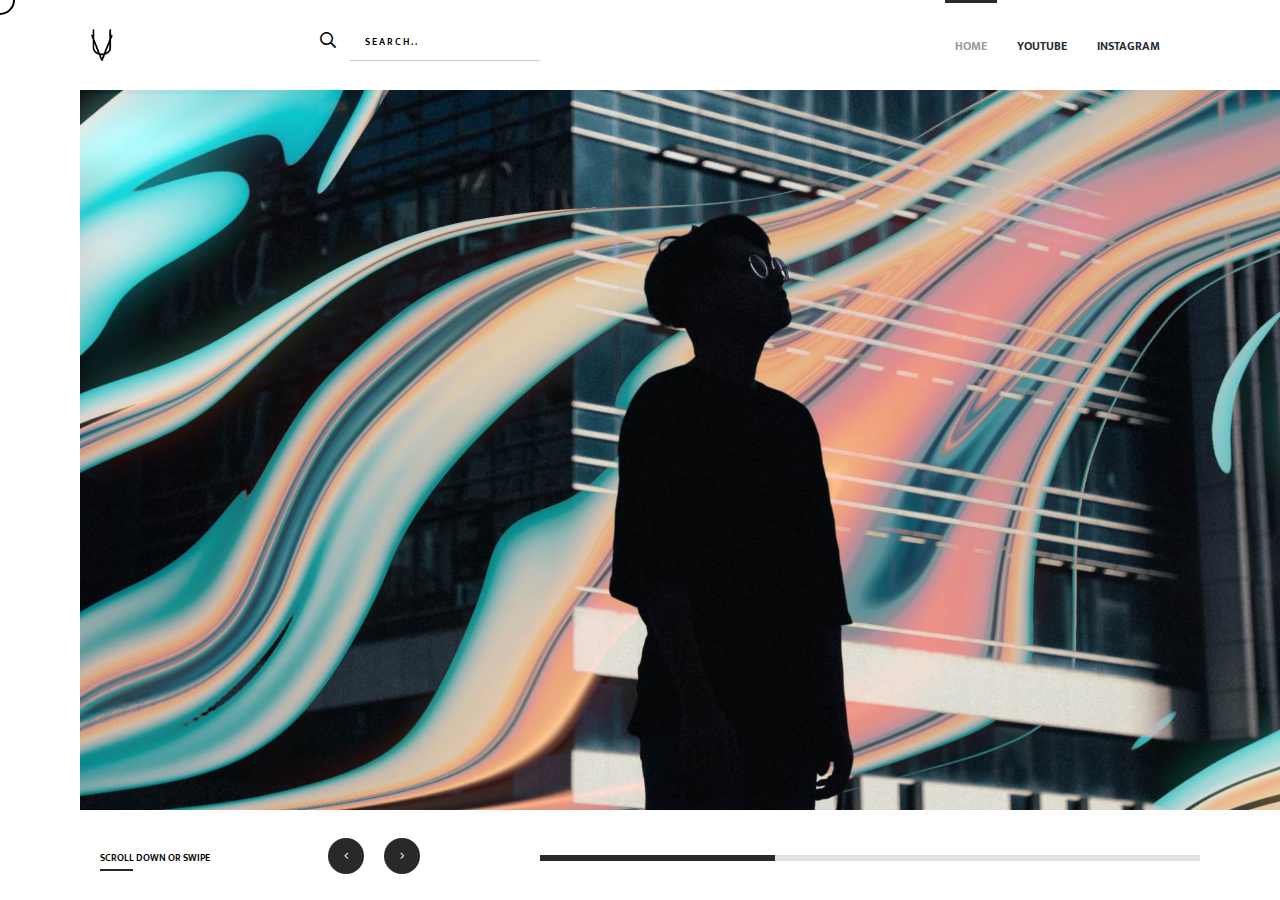
==== public/demo.html @ 3a1982da "adjustments for uniquvibes" ====
<!DOCTYPE HTML>
<html lang="en">
    <head>
        <!--=============== basic  ===============-->
        <meta charset="UTF-8">
        <title>Unique Vibes</title>
        <meta name="viewport" content="width=device-width, initial-scale=1.0, minimum-scale=1.0, maximum-scale=1.0, user-scalable=no">
        <meta name="robots" content="index, follow"/>
        <meta name="keywords" content=""/>
        <meta name="description" content=""/>
        <!--=============== css  ===============-->	
        <link type="text/css" rel="stylesheet" href="css/reset.css">
        <link type="text/css" rel="stylesheet" href="css/plugins.css">
        <link type="text/css" rel="stylesheet" href="css/style.css">
        <!-- <link type="text/css" rel="stylesheet" href="css/style-dark.css">         -->
        <!--=============== favicons ===============-->
        <link rel="shortcut icon" href="images/favicon.ico">
    </head>
    <body>
        <!--loader-->
        <div class="loader-wrap">
            <div class="spinner">
                <div class="double-bounce1"></div>
                <div class="double-bounce2"></div>
            </div>
        </div>
        <!--loader end-->
        <!-- main start  -->
        <div id="main">
            <!-- header start  -->
            <header class="main-header">
                <!-- logo   -->
                <a href="index.html" class="logo-holder"><img src="images/logo.png" alt=""></a>  
                <!-- logo end  -->		
                <!-- search -->				
                <div class="search-button"><i class="far fa-search"></i></div>
                <div class="search-input"><input name="se" id="se" type="text" class="search" placeholder="Search.." /></div>
                <!-- search end  -->
                <!-- <div class="sb-button"></div>
                <div class="share-btn showshare"><i class="fal fa-megaphone"></i><span>Share</span></div> -->
                <!-- mobile nav -->
                <div class="nav-button-wrap">
                    <div class="nav-button"><span></span><span></span><span></span></div>
                </div>
                <!-- mobile nav end-->                
                <!--  navigation -->
                <div class="nav-holder main-menu">
                    <nav>
                        <ul>
                            <li>
                                <a href="index.html#" class="act-link">Home </a>
                            </li>
                            <li>
                                <a href="https://www.youtube.com/channel/UCn7Z0uhzGS1KjnO-sWml_dw">YouTube</a>
                            </li>
                            <li>
                                <a href="https://www.instagram.com/unique_vibes_official/">Instagram</a>
                            </li>
                        </ul>
                    </nav>
                </div>
                <!-- navigation  end -->               
            </header>
            <!-- header end -->
            <!-- wrapper  -->	
            <div id="wrapper">
                <!--content -->	
                <div class="content full-height  hidden-item no-mob-hidden">
                    <!-- fw-carousel-wrap -->
                    <div class="fw-carousel-wrap fsc-holder">
                        <!-- fw-carousel  -->
                        <div class="fw-carousel  fs-gallery-wrap fl-wrap full-height lightgallery" data-mousecontrol="true">
                            <div class="swiper-container">
                                <div class="swiper-wrapper">
                                    <!-- swiper-slide-->  
                                    <div class="swiper-slide hov_zoom">
                                        <img  src="images/bg/1.jpg"   alt="">
                                        <a href="images/bg/1.jpg" class="box-media-zoom   popup-image"><i class="fal fa-search"></i></a>
                                    </div>
                                    <!-- swiper-slide end-->  
                                    <!-- swiper-slide-->  
                                    <div class="swiper-slide hov_zoom">
                                        <img  src="images/bg/2.jpg"   alt="">
                                        <a href="images/bg/2.jpg" class="box-media-zoom   popup-image"><i class="fal fa-search"></i></a>
                                    </div>
                                    <!-- swiper-slide end-->                                      
                                
                                    <!-- swiper-slide-->  
                                    <div class="swiper-slide hov_zoom">
                                        <img  src="images/bg/3.jpg"   alt="">
                                        <a href="images/bg/3.jpg" class="box-media-zoom   popup-image"><i class="fal fa-search"></i></a>
                                    </div>
                                    <!-- swiper-slide end--> 
                                    <!-- swiper-slide-->  
                                    <div class="swiper-slide swiper-link-wrap hov_zoom">
                                        <img  src="images/bg/4.jpg"   alt="">
                                        <a href="images/bg/4.jpg" class="box-media-zoom   popup-image"><i class="fal fa-search"></i></a>
                                        <a href="" class="swiper-link"><span>More Coming Soon!</span></a>                                     
                                    </div>
                                    <!-- swiper-slide end-->                                     
                                </div>
                            </div>
                        </div>
                        <!-- fw-carousel end -->
                    </div>
                    <!--slider-counter-->
                    <!-- <div class="slider-counter_wrap">
                        <div class="fw-carousel-counter"></div>
                    </div> -->
                    <!--slider-counter end-->
                    <!--bottom-panel-->
                    <div class="bottom-panel">
                        <div class="bottom-panel-column bottom-panel-column_left">
                            <div class="scroll-down-wrap">
                                
                                <span>Scroll down or  Swipe</span>
                            </div>
                            <div class="fs-controls_wrap">
                                <div class="fw_cb fw-carousel-button-prev"><i class="fal fa-angle-left"></i></div>
                                <div class="fw_cb fw-carousel-button-next"><i class="fal fa-angle-right"></i></div>
                            </div>
                        </div>
                        <div class="bottom-panel-column bottom-panel-column_right">
                            <div class="half-scrollbar">
                                <div class="hs_init"></div>
                            </div>
                        </div>
                    </div>
                    <!--bottom-panel end-->
                </div>
                <!--content end-->	
                <!--share-wrapper-->
                <!-- <div class="share-wrapper">
                    <div class="share-container fl-wrap  isShare"></div>
                </div> -->
                <!--share-wrapper end-->
            </div>
            <!-- wrapper end -->
            <!-- sidebar -->
            <div class="sb-overlay"></div>
            <div class="hiiden-sidebar-wrap outsb">
                <!-- sb-widget-wrap-->
                <div class="sb-widget-wrap fl-wrap">
                    <h3>GET NOTIFIED!</h3>
                    <div class="sb-widget  fl-wrap">
                        <p>Subscribe to our newsletter for updates on new videos on our channel and new backgrounds! </p>
                        <div class="subcribe-form fl-wrap">
                            <form id="subscribe">
                                <input class="enteremail" name="email" id="subscribe-email" placeholder="Your Email" spellcheck="false" type="text">
                                <button type="submit" id="subscribe-button" class="subscribe-button">Submit</button>
                                <label for="subscribe-email" class="subscribe-message"></label>
                            </form>
                        </div>
                    </div>
                </div>
                <!-- sb-widget-wrap end--> 
                <!-- sb-widget-wrap-->
                <div class="sb-widget-wrap fl-wrap">
                    <h3>Instagram Photos</h3>
                    <div class="sb-widget fl-wrap">
                        <div class='jr-insta-thumb' id="insta-content" data-instatoken="1050013817.309c294.9b78006ed81e4b64aacfc0d009343b26">
                        </div>
                    </div>
                </div>
                <!-- sb-widget-wrap end--> 
                <!-- sb-widget-wrap-->
                <div class="sb-widget-wrap fl-wrap">
                    <h3>We're Are Social</h3>
                    <div class="sb-widget    fl-wrap">
                        <div class="sidebar-social fl-wrap">
                            <ul>
                                <li><a href="index.html#" target="_blank"><i class="fab fa-facebook-f"></i></a></li>
                                <li><a href="index.html#" target="_blank"><i class="fab fa-instagram"></i></a></li>
                                <li><a href="index.html#" target="_blank"><i class="fab fa-twitter"></i></a></li>
                                <li><a href="index.html#" target="_blank"><i class="fab fa-youtube"></i></a></li>
                            </ul>
                        </div>
                    </div>
                </div>
                <!-- sb-widget-wrap end-->                                   
            </div>
            <!-- sidebar end -->
            <!-- cursor-->
            <div class="element">
                <div class="element-item"></div>
            </div>
            <!-- cursor end-->          
        </div>
        <!-- Main end -->
        <!--=============== scripts  ===============-->
        <script type="text/javascript" src="js/jquery.min.js"></script>
        <script type="text/javascript" src="js/plugins.js"></script>
        <script type="text/javascript" src="js/scripts.js"></script>
    </body>
</html>
---- public/css/style.css ----
@charset "utf-8";

/*======================================
 [ -Main Stylesheet- Made by Nisarg Patel (nisarg@bluve.io)
  Version: 1.0
  Last change: 01/02/2019 ]
 
/*-------------Fonts---------------------------------------*/
@import url('https://fonts.googleapis.com/css?family=Playfair+Display%7CEk+Mukta:200,300,400,500,600,700,800&subset=devanagari,latin-ext');
/*-------------General Style---------------------------------------*/

html {
	overflow-x: hidden !important;
	overflow-y: scroll !important;
	height: 100%;
}
body {
	margin: 0;
	padding: 0;
	font-weight: 400;
	font-size: 13px;
	height: 100%;
	text-align: center;
	background:#fff;
	color: #000;
	font-family: 'Ek Mukta', sans-serif;
}
@-o-viewport {
	width: device-width;
}
@-ms-viewport {
	width: device-width;
}
@viewport {
	width: device-width;
}
/* ---------Page preload--------------------------------------*/

.loader-wrap {
	position:fixed;
	top:0;
	left:0;
	width:100%;
	bottom:0;
	overflow:hidden;
	z-index:100;
    background: #fff;
	 -webkit-transform: translate3d(0,0,0);
}
 
.spinner {
  width: 40px;
  height: 40px;
  position: absolute;
  margin: auto auto;
  left: 0;
  top: 0;
  right: 0;
  bottom: 0;
}
.double-bounce1,
.double-bounce2 {
  width: 100%;
  height: 100%;
  -webkit-border-radius: 20px;
  -moz-border-radius: 20px;
  border-radius: 20px;
  background: rgba(0, 0, 0, 0.66);
  opacity: 0.4;
  position: absolute;
  top: 0;
  left: 0;
  -webkit-animation: bounce 2s infinite ease-in-out;
  animation: bounce 2s infinite ease-in-out;
}
.double-bounce2 {
  -webkit-animation-delay: -1s;
  animation-delay: -1s;
}

@-webkit-keyframes bounce {
  0%, 100% {
    -webkit-transform: scale(0);
  }
  50% {
    -webkit-transform: scale(1);
  }
}

@keyframes bounce {
  0%, 100% {
    transform: scale(0);
    -webkit-transform: scale(0);
  }
  50% {
    transform: scale(1);
    -webkit-transform: scale(1);
  }
} 
/*--------------Typography--------------------------------------*/
p {
	font-size: 12px;
	line-height: 24px;
	padding-bottom: 10px;
	font-weight: 500;
	color: #5e646a;
	text-align:left;
}
blockquote {
	float: left;
	padding: 10px 20px;
	margin: 0 0 20px;
	font-size: 17.5px;
	border-left: 15px solid #eee;
	position: relative;
}
blockquote:before {
	font-family: Font Awesome\ 5 Pro;
	content: "\f10e";
	position: absolute;
	color: #ccc;
	bottom: 3px;
	font-size: 43px;
	right: 6px;
	opacity: 0.4
}
blockquote p {
	font-family: Georgia, "Times New Roman", Times, serif;
	font-style: italic;
	color: #666;
}
.bold-title {
	margin: 15px 0;
	font-size: 24px;
	text-align: left;
	font-weight: 600;
}
/*--------------General--------------------------------------*/
#main {
	height: 100%;
	width: 100%;
	position: absolute;
	top: 0;
	left: 0;
	z-index: 2;
	opacity:0;
}
.fl-wrap {
	float: left;
	width: 100%;
	position: relative;
}
.content {
	float: left;
	width: 100%;
	position: relative;
	z-index: 5;
}
.container {
	max-width: 1224px;
	width: 92%;
	margin: 0 auto;
	position: relative;
	z-index: 5;
}
.full-height {
	height: 100%;
}
#wrapper {
	width: 100%;
    position: relative;
    float: left;
    padding-top: 90px;
    left: 0;
    z-index: 5;
    height: 100%;
    -webkit-transition: all 300ms linear;
    transition: all 300ms linear;
}
#wrapper.fullsceen-wrap {
    padding-bottom: 80px;
}
.content-holder {
	position:absolute;
	top:0;
	left:0;
	width:100%;
	height:100%;
}
.respimg {
	width: 100%;
	height: auto;
}
.hidden-item {
	overflow:hidden;
}
.bg {
	position: absolute;
	top: 0;
	left: 0;
	width: 100%;
	height: 100%;
	z-index: 1;
	background-size: cover;
	background-attachment: scroll;
	background-position: center;
	background-repeat: repeat;
	background-origin: content-box;
}
.overlay {
	position: absolute;
	top: 0;
	left: 0;
	width: 100%;
	height: 100%;
    background: rgba(45,45,50,0.21);
	z-index: 3;
}
.dark-bg {
	background:#2A2A2E;
}
/* ------header------------------------------------------------------------ */
.main-header {
	position:fixed;
	top:0;
	left:0;
	width:100%;
	height:90px;
	background:#fff;
	z-index:10;
	padding:0 60px 0 200px;
	 -webkit-transform: translate3d(0,0,0);
}
.logo-holder {
	position: absolute;
	left:80px;
	top:22.5px;
	z-index:11;
}
.logo-holder img {
	height:44px;
	width:auto;
}
.search-button {
	float:left;
	position:relative;
	top:34px;
	font-size:15px;
	font-weight:800;
	display:none;
}
.search-input {
	float:left;
	position:relative;
	top:24px;
	padding-left:30px;
	margin-left:120px
}
.search-input:before {
	font-family: Font Awesome\ 5 Pro;
	content: "\f002";
	position:absolute;
	font-size:16px;
	left:0;
	top:8px;
}
.search-input input {
	float: left;
	border: none;
	background: #fff;
	width: 100%;
	padding: 10px 15px;
	color: #000;
	font-family: 'Ek Mukta', sans-serif;
	text-transform:uppercase;
	letter-spacing:2px;
	font-size: 10px;
	-webkit-appearance: none;
	border-bottom:1px solid #ccc;
}
.search-input input:focus  {
	border-bottom:1px solid #000;
}
.search-input input::-webkit-input-placeholder  {
	color: #000;
	font-weight: 600;
	font-size: 10px;
	position: relative;
	font-family: 'Ek Mukta', sans-serif;
	text-transform:uppercase;
	letter-spacing:2px;
}
.sb-button , .share-btn {
	float:right;
	width:40px;
	height:40px;
	position:relative;
	top:34px;
	cursor:pointer;
}
.share-btn {
	line-height:40px;
	margin-right:10px;
	font-size:19px;
	top:28px;
	color:#292929;
	font-weight:800;
}
.share-btn span {
	position:absolute;
	width:100px;
	text-align:center;
	bottom:-35px;
	left:0;
	margin-left:-29px;
	font-size:12px;
	color:#666;
 	font-weight:100;
    font-family: 'Playfair+Display', serif;
    font-style: italic;
	opacity:0;
	visibility:hidden;
	transition: all .2s ease-in-out;
}
.share-btn:hover span {
	visibility:visible;
	opacity:1;
	bottom:-25px;
}
.sb-button_point {
	height:8px;
}
.sb-button_point:before {
	content:'';
	position:absolute;
	left:50%;
	top:50%;
	width:4px;
	height:4px;
	background:#000;
	margin:-2px 0 0 -2px;
	border-radius:100%;
	transition: all .2s ease-in-out;
}
.sb-button:hover .sb-button_point:nth-child(2):before {
	margin-left:6px;
}
.overauto {
	overflow:auto;
}
.sb-overlay{
	position:fixed;
	top:0;
	bottom:0;
	left:0;
	width:100%;
	display:none;
	z-index:8;
	background:#292929;
	opacity:0.6;
}
.load-anim-cnt {
	transform: translateY(50px);
	opacity:0;
}
/* ------Navigation------------------------------------------------------------ */
.share-wrapper {
	position:fixed;
	right:-300px;
	z-index:8;
	top:90px;
	background:#292929;
	width:300px;
	overflow:hidden;
	-webkit-transform: translate3d(0,0,0);
}
.share-title {
	margin-bottom:20px;
	text-align:left;
	font-size:24px;
	font-weight:700;
	color:#999;
	font-family: Georgia, "Times New Roman", Times, serif;
}
.share-container {
	padding:70px 50px 50px 70px;
}
.share-container a {
	float:left;
	width:100%;
	text-align:left;
	margin-bottom:20px;
	color: #fff;
	font-weight: 600;
	font-size: 10px;
	position: relative;
	text-transform:uppercase;
	letter-spacing:2px;
	opacity:0;
}
.share-container a:hover {
	text-decoration:underline;
}
.share-btn.uncl-share i:before {
	content: "\f00d";
}
/* ------Navigation------------------------------------------------------------ */
.nav-holder {
	float:right;
	position:relative;
	opacity:1;
	left:0;
	visibility:visible;
	z-index:20;
	top:24px;
	margin-right:40px;
}
.nav-holder nav {
	position:relative;
	float: right;
}
.nav-holder nav li{
	float:left;
	position:relative;
	margin-right:10px;
	height:70px;
}
.nav-holder nav li ul {
	margin: 30px 0 0 0;
	opacity: 0;
	visibility: hidden;
	position: absolute;
	min-width:190px;
	top: 66px;
	left: 0;
	z-index: 1;
	padding:10px 0;
	background: rgba(0,0,0,0.71);
	transition: all .2s ease-in-out;
}
.nav-holder nav li:hover > ul {
	opacity: 1;
	visibility: visible;
	margin: 0;
}
.nav-holder nav li ul li ul {
	top: -10px  ;
	left: 100%;
	margin-left:25px;
	margin-top:0;
	max-width:150px;
}
.nav-holder nav li ul li:hover  > ul  {
	opacity: 1;
	visibility: visible;
	margin-right:0px;
}
.nav-holder nav li ul li {
	width:100%;
	float:left;
	height:auto;
	position:relative;
}
.nav-holder nav li a {
	float: left;
	padding: 10px;
    font-size: 12px;
    text-transform: uppercase;
    font-weight: bold;
    line-height: 25px;
    color: #232D38;
	-webkit-transition: all 100ms linear;
    transition: all 100ms linear;
}
.nav-holder nav li a.act-link   , .nav-holder nav li a:hover{
    color: #999;
}
.nav-holder nav li ul a {
	color:#fff;
	float:left;
	width:100%;
	font-size:12px;
	text-align:left;
	padding:2px 15px;
	letter-spacing:0px;
}
.nav-holder nav li a:before {
	content:'';
	position:absolute;
	top:-24px;
	left:0;
	width:0;
	background:#292929;
	height:3px;
}
.nav-holder nav li a.act-link:before {
	width:100%;
}
.nav-button-wrap {
	display:none;
}
/* ------Sliders------------------------------------------------------------ */ 
.bottom-panel {
	position: absolute;
	left:0;
	bottom:0;
	z-index:11;
	height:90px;
	width:100%;
	background:#fff;
	padding-left:80px;
	 -webkit-transform: translate3d(0,0,0);
}
.bottom-panel.fs-slider-panel {
	padding-left:30px;
}
.bottom-panel-column {
	float:left;
	position:relative;
}
.bottom-panel-column.bottom-panel-column_left {
	width:30%;
}
.bottom-panel-column.bottom-panel-column_left.fix-size {
	width:500px;
}
.bottom-panel-column.bottom-panel-column_right {
	width:70%;
	height:70px;
}
.bottom-panel-column.bottom-panel-column_right.no-scb {
	padding-right:70px;
}
.bottom-panel-column.bottom-panel-column_right.fix-size  {
	width:calc(100% - 500px)
}
.single-carousel-control {
	z-index:100;
}
.single-carousel-control .scroll-down-wrap {
    top: 16px;
    z-index: 100;
}
.single-carousel-control .fw-carousel-counter {
	float: right;
	position:relative;
	width:auto;
	top:26px;
	bottom:inherit;
	padding:10px 15px;
 	background:#f1f1f1;
}
.single-carousel-control .fw-carousel-counter.no-scb {
	position:absolute;
	left:50%;
	margin-left:-40px;
	padding:10px 10px 0;
	background:#292929;
	height:38px;
	top:30px;
}
.single-carousel-control .fw-carousel-counter:before {
    content: '';
    position: absolute;
    top: 20px;
    width: 8px;
    height: 1px;
    left: 50%;
	margin-left:-4px;
    background: #999;
    -webkit-transform: rotate(-45deg);
    transform: rotate(-45deg);
}
.single-carousel-control .fw-carousel-counter:after {
	content:'';
	position:absolute;
	left:-60px;
	top:50%;
	height:30px;
	width:1px;
	background:#ccc;
	margin-top:-15px;
}
 .single-carousel-control .fw-carousel-counter.no-scb:after {
	display:none;
}
.single-carousel-control .fw-carousel-counter.no-scb:before {
	margin-top:-2px;
}
.single-carousel-control .fw-carousel-counter span {
	float:left;
	width:30px;
	position:relative;
	font-size:12px;
	color:#666;
	font-weight:700;
}
.single-carousel-control .fw-carousel-counter.no-scb span {
	color:#fff;
	font-weight:500;
	font-size:10px;
}
.single-carousel_arrow {
	position:absolute;
	top:50%;
	width:40px;
	height:40px;
	line-height:40px;
	background:rgba(0,0,0,0.71);
	border-radius:100%;
	z-index:100;
	margin-top:-20px;
	color:#fff;
	cursor:pointer;
}
.single-carousel_arrow.fw-carousel-button-prev {
	left:40px;
}
.single-carousel_arrow.fw-carousel-button-next {
	right:40px;
}
.single-carousel-control_list {
	float:left;
	position:relative;
	padding-right:60px;
	top:24px;
}
.single-carousel-control_list li {
	float:left;
	font-size: 10px;
	background:#292929;
	padding:15px 0;
	width:140px;
    text-transform: uppercase;
    font-weight: bold;
	color: #fff;
	cursor:pointer;
	position:relative;
}
.single-carousel-control_list.no-scb {
	top:19px;
}
.single-carousel-control_list.no-scb li{
	padding:10px 0;
	background:#fff;
	margin-right:30px;
    font-weight: 600;
    text-transform: uppercase;
    font-size: 10px;
    color: #000;
}
.single-carousel-control_list li:hover {
	background:#000;
}
.single-carousel-control_list.no-scb li:hover {
	background:none;
}
.decl:before {
	content: '';
    position: absolute;
    top: 16px;
    width: 1px;
    height: 16px;
    left: 0;
    background: #999;
}
.single-carousel-control_list.no-scb li.decl:before {
	left:-20px;
}
.slider-counter_wrap {
	position: absolute;
	left:0;
	bottom:90px;
	top:0;
	z-index:10;
	width:80px;
	background:#fff;
	 -webkit-transform: translate3d(0,0,0);
}
.slider-counter_wrap  .fw-carousel-counter , .slider-counter_wrap .swiper-counter , .slider-counter_wrap .count-folio{
	position:absolute;
	width:80px;
	left:0;
	top:50%;
	overflow:hidden;
	margin-top:-80px;
	height:180px;
	background:#292929;
	padding-top:70px;
}
.slider-counter_wrap  .fw-carousel-counter span , .slider-counter_wrap .swiper-counter div   {
	float:left;
	width:100%;
	height:30px;
	font-weight:600;
	position:relative;
	left:-10px;
	color:#fff;
	font-size:12px;
}
.slider-counter_wrap  .fw-carousel-counter span.j2total:before  , .slider-counter_wrap .swiper-counter div#total:before {
	content:'';
	position:absolute;
	top:-5px;
	width:20px;
	height:1px;
	left:50%;
	margin-left:-20px;
	background:#fff;
	opacity:0.4;
	-webkit-transform: rotate(-45deg);
	transform: rotate(-45deg);
}
.slider-counter_wrap  .fw-carousel-counter span.j2total , .slider-counter_wrap .swiper-counter div#total {
	left:10px;
}
.scroll-down-wrap {
	float: left;
	height: 100%;
	position: relative;
	top:32px;
	z-index:100
}
.scroll-down-wrap span {
	float: left;
	margin-left: 20px;
	position: relative;
	top: 8px;
	font-weight: 600;
	text-transform: uppercase;
	font-size: 10px;
	color: #000;
}
.scroll-down-wrap span:before {
	content:'';
	position:absolute;
	left:0;
	right:70%;
	bottom:-5px;
	height:2px;
	background:#292929;
}
.scroll-down-wrap.transparent_sdw span {
	color:#fff;
}
.scroll-down-wrap.transparent_sdw span:before {
	background:#fff;
}
.mousey {
	float: left;
	width: 20px;
	height: 30px;
	border-radius: 4px;
	padding: 0 6px;
	border: 2px solid #292929;
	box-sizing: border-box;
}
.scroll-down-wrap.transparent_sdw .mousey {
	border-color:#fff;
}
.scroller {
	position: relative;
	left: 50%;
	top: 6px;
	margin-left: -1px;
	width: 2px;
	height: 6px;
	background:#292929;
	border-radius: 25%;
	animation-name: scroll;
	animation-duration: 2.2s;
	animation-timing-function: cubic-bezier(.15, .41, .69, .94);
	animation-iteration-count: infinite;
}
.scroll-down-wrap.transparent_sdw .scroller {
	background:rgba(255,255,255, 0.4);
}
@keyframes scroll {
	0% {
		opacity: 0;
	}
	10% {
		transform: translateY(0);
		opacity: 1;
	}
	100% {
		transform: translateY(10px);
		opacity: 0;
	}
}
.scroller2 {
	top:50%;
	margin-top:-3px;
	animation-name: scroll2;
	animation-duration: 2.2s;
	animation-timing-function: cubic-bezier(.15, .41, .69, .94);
	animation-iteration-count: infinite;
}
@keyframes scroll2 {
	0% {
		opacity: 0;
	}
	10% {
		opacity: 1;
	}
	100% {
		opacity: 0;
	}
}

.thumb-info {
	position:absolute;
	bottom:0;
	left:0;
	right:0;
	padding:20px 30px;
	z-index:12;
}
.dark-gradient  , .thumb-info{
	background: -webkit-gradient(linear, left top, left bottom, color-stop(0%,rgba(0,0,0,0)), color-stop(100%,rgba(0,0,0,0.75)));
    background: -webkit-linear-gradient(top, rgba(0,0,0,0) 0%,rgba(0,0,0,0.75) 100%);
    background: -o-linear-gradient(top, rgba(0,0,0,0) 0%,rgba(0,0,0,0.75) 100%);
    background: -ms-linear-gradient(top, rgba(0,0,0,0) 0%,rgba(0,0,0,0.75) 100%);
    background: linear-gradient(to bottom, rgba(0,0,0,0) 0%,rgba(0,0,0,0.75) 100%);
}
.thumb-info h3{
	text-align:left;
	color:#fff;
	font-size:18px;
	font-weight:600;
}
.thumb-info h3 a{
	 color:#fff;
	  -webkit-transition: all 200ms linear;
    transition: all 200ms linear;
}
.thumb-info h3 a:hover  {
	color:rgba(255,255,255,0.61);
}
.thumb-info p {
	color:#fff;
	opacity:0.6;
	font-style:italic;
}
.vis-thumb-info .thumb-info {
	float:left;
	position:relative;
	margin-top:15px;
	background:none;
	padding:0;
	left:0;
	right:0;
	opacity:1 !important ;
	visibility: visible!important ;
	bottom:0 !important ;
}
.vis-thumb-info .thumb-info h3  , .vis-thumb-info .thumb-info h3 a{
	color:#000;
}
.vis-thumb-info .thumb-info h3 a:hover {
	color:#999;
}
.vis-thumb-info .thumb-info h3{
	float: left;
    text-align: left;
    font-size: 16px;
    font-weight: 700;
}
.vis-thumb-info .thumb-info p{
	float: left;
    width: 100%;
    color: #847E80;
    text-align: left;
    font-weight: 700;
    font-size: 12px;
    font-family: 'Playfair+Display', serif;
    font-style: italic;
	opacity:1;
}
.fsc-holder {
    width: 100%;
    height: 100%;
    position: absolute;
	top:0;
	left:0;
	padding:0 0 90px 80px;
    z-index: 1;
	overflow:hidden;
}
.fsc-holder.fsc-holder2 {
	padding:0 0 90px 0;
}
.swiper-container {width:100%;height:100%;margin:0 auto;}  .slider-wrap .swiper-slide ,   .fs-gallery-wrap .swiper-slide , .portfolio-wrap .swiper-slide{   position:relative; width: auto; }
.slider-wrap  , .portfolio-wrap  , .hero-slider-img .swiper-slide {
	float:left;
	width:100%;
	height:100%;
	position:relative;
}
.slider-wrap.homecarousel  {
	height:100%;
}
.slider-wrap.homecarousel .swiper-slide{
	padding:0 0 0 0;
}
.slider-wrap.homecarousel.hompad  .swiper-container , .portfolio-wrap.hompad .swiper-container{
	padding-right:20px;
}
.slider-wrap .swiper-slide img , .fw-carousel  .swiper-slide img   {
	width: auto!important;
	height:100% !important;
	position:relative;
	z-index:1;
}
.slider-wrap .swiper-slide   , .fw-carousel  .swiper-slide    {
 	width: auto!important;
	height:100% !important;
	display:inherit !important;
}
.half-scrollbar {
	position:absolute;
	left:100px;
	right:80px;
	top:44px;
	height:2px;
}
.hs_init {
	position:absolute;
	left:0;
	right:0;
	height:6px;
	top:50%;
}
.hs_init:before {
	content:'';
	position:absolute;
	left:0;
	right:0;
	height:6px;
	background:#e2e2e2;
	top:0;
}
.hs_init .swiper-scrollbar-drag {
    background:#292929;
    border-radius:0;
 
}
.fs-controls_wrap {
	float:right;
	position:relative;
	top:28px;
}
.fw_cb {
	float:left;
	width:36px;
	height:36px;
	line-height:36px;
	margin-right:20px;
	font-size:12px;
	color:#fff;
	background:#292929;
	cursor:pointer;
	border-radius:100%;
}
.thumbnail-container {
	position: absolute;
	left:0;
	right:100%;
	top:0;
	bottom:70px;
	background:#fff;
	z-index:220;
	overflow: hidden;
}
.thumbnail-container.visthumbnails {
	overflow:auto;
}
.thumb-img {
	float:left;
	cursor:pointer;
	margin:10px;
	position:relative;
	-webkit-transition: all 200ms ease-in-out;
	transition: all 200ms ease-in-out;
}
.thumb-img:hover  {
	opacity:0.4;
}
.thumbnail-wrap {
	padding:110px 70px;
}
.thumb-img:before {
	content:'';
	position:absolute;
	left:0;
	right:0;
	height:100%;
	opacity:1;
	z-index:2;
	background:#fff;
	-webkit-transition: all 400ms ease-in-out;
	transition: all 400ms ease-in-out;
}
.thumb-img.visthumbnails:before{
	opacity:0;
}
.thumb-img img {
	width: auto;
	height:150px;
}
.swiper-link-wrap  {
	padding-right:110px;
}
.swiper-link-wrap .thumb-info {
	right:110px;
}
.swiper-link  {
	background:#292929;
	color:#fff;
	width:80px;
	height:100%;
	position:absolute;
	right:16px;
	top:0;
}
.swiper-link span {
	position:absolute;
	left:-12px;
	top:50%;
	font-size:10px;
	text-transform:uppercase;
	font-weight:500;
	color:rgba(255,255,255,0.71);
	letter-spacing:2px;
	white-space: nowrap;
    -webkit-transform: rotate(-90deg);
    transform: rotate(-90deg);
	z-index:2;
}
.swiper-link:hover span {
	color:#fff;
}
.swiper-link:before {
	content:'';
	position:absolute;
	left:100%;
	right:0;
	top:0;
	bottom:0;
	z-index:1;
	background:#212121;
	-webkit-transition: all 200ms linear;
	transition: all 200ms linear;
}
.swiper-link:hover:before {
	left:0;
}
.box-media-zoom {
	position: absolute;
	top: 30px;
	right: 30px;
	width: 40px;
	height: 40px;
	line-height: 40px;
 	transform: scale(0);
	color: #fff;
	font-size:11px;
	background: rgba(0,0,0,0.71);
	border-radius:100%;
	z-index: 5;
	cursor:pointer;
	-webkit-transition: all 200ms linear;
	transition: all 200ms linear;
}
.swiper-link-wrap .box-media-zoom {
	right:130px
}
.gallery-item:hover .fet_pr-carousel-box-media-zoom , .hov_zoom:hover .box-media-zoom  {
	transform: scale(1);
}
.hov_zoom {
	overflow:hidden;
}
.media-container {
	position:absolute;
	left:80px;
	right:0;
	bottom:0;
	top:0;
}
.media-container.media-container_fs {
	left:0;
}
.hlaf-slider-pag {
    position: absolute;
    bottom:190px;
    right: 70px;
    z-index: 120;
}
.hlaf-slider-pag.hlaf-slider-pag_fs {
	bottom:40px;
	right: 40px;
}
.hlaf-slider-pag .swiper-pagination-bullet {
    width:50px;
    height:20px;
    display:block;
	float:left;
	margin-bottom:10px;
	line-height:20px;
    border-radius:0;
    background:none;
	overflow:hidden;
	opacity:0.8;
	position:relative;
}
.hero-slider-wrap_pagination  .swiper-pagination-bullet:before {
	content:'';
	position:absolute;
	left:10px;
	height:1px;
	top:50%;
	background:#fff;
	width:0;
	margin-top:-1px;
	-webkit-transition: all 200ms linear;
    transition: all 200ms linear;
}
.hero-slider-wrap_pagination  .swiper-pagination-bullet.swiper-pagination-bullet-active:before , .hero-slider-wrap_pagination  .swiper-pagination-bullet:hover:before {
	width:10px;
}
.hero-slider-wrap_pagination  .swiper-pagination-bullet:after {
	content:'01';
	position:absolute;
	left:30px;
	right:0;
	bottom:0;
	top:0;
	line-height:20px;
	color:#fff;
	font-size:18px;
	font-weight: 500;
	-webkit-transform: scale(0.5);
	-moz-transform: scale(0.5);
	transform: scale(0.5);
	-webkit-transition: all 100ms linear;
    transition: all 100ms linear;
	opacity:1;
}
.hero-slider-wrap_pagination  .swiper-pagination-bullet.swiper-pagination-bullet-active:after , .hero-slider-wrap_pagination  .swiper-pagination-bullet.swiper-pagination-bullet-active {
	opacity:1;
	-webkit-transform: scale(1.0);
	-moz-transform: scale(1.0);
	transform: scale(1.0);
}
.hero-slider_details_wrap {
	position:absolute;
	bottom:0;
	right:0;
	background:#272729;
	z-index:10;
	padding:80px 50px 50px 100px;
	width:45%;
}
.hero-slider_details li {
	float:left;
	width:33.3%;
	position:relative;
	text-align:left;
	text-transform:uppercase;
	letter-spacing:2px;
	font-size:10px;
	font-weight:700;
	color:#fff;
}
.hero-slider_details li span {
	color:rgba(255,255,255,0.71);
	padding-top:10px;
	float:left;
	width:100%;
}
.hero-slider_details li:before {
	content:'';
	position:absolute;
	left:0;
	top:-30px;
	color:#fff;
	letter-spacing:2px;
	font-size:10px;
	font-weight:100;
}
.hero-slider_details li:nth-child(1):before {
	content:".01"
}
.hero-slider_details li:nth-child(2):before {
	content:".02"
}
.hero-slider_details li:nth-child(3):before {
	content:".03"
}
.hero-slider_details_url {
	position:absolute;
	width:70px;
	height:100%;
	right:0;
	color:#fff;
	z-index:10;
	top:0;
	background:#212121;
	text-align: center;
      display: flex;
      align-items: center;
}
.hero-slider_details_url i {
	float:left;
	width:100%;
}
.fs-slider-item {
	height:100%;
}
.fs-slider_align_title {
	float:left;
	width:55%;
	padding-left:180px;
	position:relative;
	top:44%;
	z-index:20;
	text-align:left;
	opacity:0;
	margin-top:50px;
	-webkit-transition: all 0.3s  linear;
	transition: all 0.3s linear;
	transition-delay: 1.0s;
}
.fs-slider .swiper-slide-active .fs-slider_align_title , .fs-slider2  .swiper-slide-active .fs-slider_align_title{
	opacity:1;
	margin-top:0;
}
.fs-slider_align_title h2 , .fs-slider_align_title h2 a {
	color:#fff;
}
.fs-slider_align_title h2 {
	font-weight: 700;
    font-size: 68px;
    text-transform: uppercase;
    line-height: 42px;
    padding-bottom: 20px;
	position:relative;
}
.fs-slider_align_title h2:before {
	content:'';
	position:absolute;
	left:0;
	top:-50px;
	width:70px;
	height:1px;
	background:#fff;
}
.fs-slider_align_title p {
	color:rgba(255,255,255,0.81);
	max-width:450px;
}
.hero-slider_control-wrap {
	position:absolute;
	bottom:0;
	left:0;
	width:55%;
	padding:20px 40px 40px 170px;
	z-index:10;
}
.hero-slider_control-wrap .scroll-down-wrap {
	top:14px;
}
.hero-slider_control_item {
	float:right;
	position:relative;
	top:20px;
}
.hero-slider_control_item div {
	float:left;
	margin-left:20px;
	color:#fff;
	cursor:pointer;
	font-size:16px;
	width:40px;
}
.home-slider-counter-wrap {
	position:absolute;
	left:180px;
	bottom:50px;
	z-index:20;
}
.home-slider-counter-wrap .swiper-counter{
	padding:12px 25px;
	background:rgba(0,0,0,0.71);
	float:left;
	position:relative;
}
.home-slider-counter-wrap .swiper-counter:before {
    content: '';
    position: absolute;
    top: 18px;
    width: 12px;
    height: 1px;
    left: 50%;
    margin-left: -6px;
    background: rgba(255,255,255,0.41);
    -webkit-transform: rotate(-45deg);
    transform: rotate(-45deg);
}
.home-slider-counter-wrap .swiper-counter div {
    float: left;
    width: 30px;
    position: relative;
    font-size: 10px;
    color: #fff;
    font-weight: 500;
}
.slide-progress-wrap {
	position:absolute;
	top:90px;
	right:90px;
	width:150px;
	height:1px;
	z-index:100;
	overflow:hidden;
	background:rgba(255,255,255,0.41);
}
.slide-progress {
	position:absolute;
	left:0;
	top:0;
	width:0;
	height:100%;
	background:#fff;
}
.multi-slideshow-wrap_1 {
	position:absolute;
	left:0;
	width:60%;
	top:0;
	bottom:0;
	overflow:hidden;
	z-index:1;
	padding:0 4px 0 0;
}
.multi-slideshow-wrap_1.multi-slideshow-wrap_fs {
	width:100%;
	padding:0;
}
.multi-slideshow-wrap_2 {
	position:absolute;
	right:0;
	width:40%;
	padding:0 0 0 0;
	bottom:0;
	top:50%;
	overflow:hidden;
	z-index:1;
}
.multi-slideshow-wrap_3 {
	position:absolute;
	z-index:3;
	width:calc(40% + 100px);
	height:50%;
	right:0;
	top:0;
	overflow:hidden;
	padding:0 0 4px 4px;
	background:#fff;
}
.kenburns   .bg {
    -webkit-transform: scale(1);
    -ms-transform: scale(1);
    transform: scale(1);
    -webkit-transition: all 1.5s linear;
    transition: all 1.5s linear;
}
.ms-container .swiper-slide-active .kenburns .bg , .ms-container .swiper-slide-duplicate-active .kenburns .bg {
	-webkit-transition: all 6.5s linear;
    transition: all 6.5s linear;
    -webkit-transform: scale(1.3);
    transform: scale(1.3);
}
.home-main_container {
	position:absolute;
	left:20px;
	right:20px;
	bottom:20px;
	top:0;
	background:#fff;
}
.follow-wrap  , .home-main_title {
	position:absolute;
	left:0;
	z-index:20;
	padding-left:180px;
}
.follow-wrap {
	top:90px;
	cursor:pointer;
}
.follow-wrap ul {
	padding-top:15px;
	position:relative;
	visibility:hidden;
	opacity:0;
	float:left;
	-webkit-transition: all 0.3s ease-in-out;
	transition: all 0.3s ease-in-out;
}
.follow-wrap ul li {
	float:left;
	margin-right:20px;
}
.follow-wrap ul li a {
	color:#fff;
}
.follow-wrap:hover ul {
	visibility:visible;
	opacity:1;
}
.follow-wrap_title {
	float:left;
}
.follow-wrap_title span{
	color: #fff;
	text-transform:uppercase;
	font-size:10px;
	letter-spacing:2px;
	text-align:left;
	font-weight:500;
}
.follow-wrap_title i {
	color:#fff;
	padding-left:30px;
	position:relative;
	top:2px;
}
.follow-wrap:hover:hover .follow-wrap_title i {
	padding-left:50px;
}
.home-main_title {
	bottom:80px;
	width:100%;
}
.home-main_title_item h4 {
	color: #fff;
	text-transform:uppercase;
	font-size:10px;
	letter-spacing:2px;
	text-align:left;
	font-weight:500;
}
.home-main_title_item p {
	margin-bottom:20px;
	color: #fff;
	max-width:450px;
} 
.home-main_title_item h2 {
	color: #fff;
	font-weight:700;
	font-size:44px;
	text-align:left;
 	text-transform:uppercase;
	position:relative;
}
.home-main_title_item h2:before {
    content: '';
    position: absolute;
    left: 0;
    top: -70px;
    width: 50px;
    height: 1px;
    background: #fff;
}
.slider-mask {
	position:absolute;
	top:0;
	left:0;
	bottom:0;
	right:0;
	z-index:19;
}
.ms-container .overlay {
	background: rgba(45,45,50,0.31);
}
.hero-decor-let {
	position: absolute;
	color: #fff;
	font-size: 10px;
	right: 83px;
	bottom: 90px;
	z-index: 20;
	font-weight: 500;
	text-transform:uppercase;
	-webkit-transform: rotate(-90deg);
	transform: rotate(-90deg);
	white-space:nowrap;
	letter-spacing:6px;
}
.hero-decor-let div{
	position:absolute;
	top:0;
	left:0;
	background:rgba(0,0,0,0.41);
	padding:10px 20px;
}
/*------btn------------------------------------------------*/
.btn {
	padding: 15px 35px;
    cursor: pointer;
    background: #292929;
    -webkit-appearance: none;
    position: relative;
    color: #fff;
    font-size: 10px;
	letter-spacing:1px;
	text-transform:uppercase;
    font-weight: 700;
	display:inline-block;
}
.btn:before {
	content:'';
	position:absolute;
	right:15px;
	top:50%;
	width:0;
	height:1px;
	background:#fff;
}
.btn:before , .btn , .follow-wrap_title i {
	-webkit-transition: all 0.3s ease-in-out;
	transition: all 0.3s ease-in-out;
}
.btn:hover{
	padding-right:55px;
	color:rgba(255,255,255,0.71);
}
.pr-det-container .btn{
	-webkit-transition: all 0.0s ease-in-out;
	transition: all 0.0s ease-in-out;
}
.btn:hover:before {
	width:10px;
}
.fl-btn {
	float:left;
	margin-top:20px;
}
/*------Sidebar------------------------------------------------*/
.hiiden-sidebar-wrap {
	position:fixed;
	overflow: hidden;
	width:400px;
	z-index:19;
	right:-450px;
	top:90px;
	bottom:0;
	background:#fff;
	padding:50px   40px;
	-webkit-transform: translate3d(0,0,0);
}
.sb-widget-wrap {
	margin-bottom:50px;
	padding-bottom:30px;
	border-bottom:1px solid #eee;
}
.sb-widget-wrap h3 {
	color: #666;
    text-align: left;
    font-size: 12px;
    font-weight: 700;
    text-transform: uppercase;
    letter-spacing: 2px;
    margin: 0 0 20px;
}
.sb-widget p {
	color:#888;
	text-align: left;
}
.jr-insta-thumb {
	float: left;
	width: 100%;
}
.jr-insta-thumb a {
	float: left;
	width: 33.3%;
	padding: 5px;
	overflow: hidden;
	-webkit-transition: all 0.3s ease-in-out;
	transition: all 0.3s ease-in-out;
}
.jr-insta-thumb a img {
	width: 100%;
	height: auto;
}
.jr-insta-thumb a:hover {
	opacity: 0.6;
}
#subscribe {
	float:left;
	width:100%;
	margin-top:20px;
}
#subscribe .enteremail {
	background-color: none;
	border:1px solid #e4e4e4;
    font-size: 12px;
    height: 55px;
    padding: 0 20px;
    width: 100%;
	outline:none;
 
}
#subscribe .enteremail:focus  , #subscribe .enteremail:-webkit-autofill {
	background:#f9f9f9;
}
 
#subscribe .enteremail::-webkit-input-placeholder  {
	color: #000;
	font-weight: 600;
	font-size: 10px;
	position: relative;
	font-family: 'Ek Mukta', sans-serif;
	text-transform:uppercase;
	letter-spacing:2px;
}
#subscribe-button {
	margin-top:10px;
	width:100%;
	height:55px;
	float:right;
	background:#292929;
	color:#fff;
	font-weight:700;
	border:none;
	font-size:11px;
	cursor:pointer;
}
#subscribe-button:hover  , .twitt_btn:hover , .sidebar-social li a:hover{
	color:rgba(255,255,255,0.7)
}
.subscribe-message{
	float:left;
	width:100%;
	margin-top:20px;
	font-weight:500;
	font-size:11px;
	text-align:left;
	color:#666;
}
#footer-twiit div.user {
	float:left;
	width:100%;
	margin-bottom:10px;
	font-size:11px;
	font-style:italic;
}
#footer-twiit div.user a {
	color:#666;
}
#footer-twiit div.user img {
	display:none;
}
#footer-twiit {
	text-align:left;
}
#footer-twiit p.interact {
	 float:left;
	 width:100%;
	 margin:15px 0 5px;
}
#footer-twiit p.interact a {
	float:left;
	color:#fff;
	margin-right:10px;
	background:#292929;
	padding:3px 10px;
	font-size:10px;
	font-weight:500;
}
#footer-twiit p.interact a:hover {
	color:#888;
}
#footer-twiit ul li {
	margin-bottom:20px;
	float:left;
	width:100%;
	padding-bottom:10px;
	border-bottom:1px solid #eee;
}
#footer-twiit ul li:last-child {
	border-bottom:none;
	padding-bottom:0;
	margin-bottom:0;
}
#footer-twiit p.tweet {
	text-align:left;
}
#footer-twiit p.tweet a:hover {
	color:#888;
}
#footer-twiit  .timePosted a {
	color:#999;
	font-style:italic;
	float:left;
	width:100%;
	text-align:left;
}
.twitt_btn {
	padding:15px 0;
	background:#292929;
	margin-top:20px;
    color: #fff;
    font-weight: 700;
	font-size:11px;
}
.sidebar-social li {
	float:left;
	margin-right:4px;
}
.sidebar-social li a {
	float:left;
	width:36px;
	height:36px;
	line-height:36px;
	border-radius:100%;
	background:#292929;
	color:#fff;
	font-size:11px;
}
/* ------portfolio------------------------------------------------------------ */ 
.ff_panel-conainer {
	z-index:1;
	padding:0 20px 90px;
    min-height: 100vh;
}
.gallery-item,
.grid-sizer {
	width: 33.3%;
	position: relative;
	float: left;
	overflow: hidden;
}
.gallery-item-second,
.grid-sizer-second {
	width: 66.6%;
}
.four-column .gallery-item {
	width: 25%;
}
.four-column .gallery-item.gallery-item-second   , .two-column .gallery-item{
	width: 50%;
}
.min-pad .gallery-item{
	padding:4px;
}
.big-padding .gallery-item {
	padding:10px;
}
.gallery-item img,
.grid-sizer img {
	width: 100%;
	height: auto;
	position: relative;
	z-index: 1;
	background: #292929;
	-webkit-transition: all 2000ms cubic-bezier(.19,1,.22,1) 0ms;
	-webkit-transform: translateZ(0);
    transform: translateZ(0);
  	transition: all 2000ms cubic-bezier(.19,1,.22,1) 0ms;
}
.gallery-item:hover img  {
	-webkit-transform: scale(1.15);
	transform: scale(1.15);
}
 .vis-thumb-info .gallery-item:hover img ,   #portfolio_horizontal_container.no-scale-img .portfolio_item:hover img  {
	-webkit-transform: scale(1.0);
	transform: scale(1.0);
}
.hor-content_padd {
	padding:0 22px 0 78px;
}
.bottom-filter-wrap {
	position:fixed;
	bottom:0;
	left:0;
	right:0;
	height:80px;
	z-index:100;
	background:#fff;
	padding:0 24px 0 80px;
	-webkit-transform: translate3d(0,0,0);
}
.bottom-filter-wrap  .scroll-down-wrap {
	top:28px;
	float:right;
	margin-right:20px;
}
.bottom-filter-wrap:before {
    content: '';
    position: absolute;
    top: 2px;
    left: 80px;
	right:24px;
    height: 6px;
    background: #e2e2e2;
}
.bottom-filter-wrap.hor-filter-wrap:before {
	display:none;
}
  .no-scb .scroll-down-wrap {
	margin-left:0;
	float:right;
	position:relative;
	height:auto;
}
.no-scb .scroll-down-wrap {
	top:22px;
}
.fixed-filter-panel_title {
	float:left;
	margin-right:40px;
}
.gallery-filters {
	float:left;
	margin-right:10px;
	line-height:70px;
	position:relative;
}
.bottom-filter-wrap .gallery-filters  {
	top:6px;
	margin-right:0;
} 
.filter-title {
	float:left;
	padding:13px 25px;
	background:#292929;
	color:#fff;
	position:relative;
    text-transform: uppercase;
    font-size: 10px;
	font-weight:600;
	letter-spacing:2px;
	margin-right:40px;
	top:24px;
}
.filter-title i {
	padding-left:20px;
}
.bottom-filter-wrap.hor-filter-wrap {
	padding-left:20px;
}
.hor-filter-wrap .filter-title {
	top:20px;
}
.gallery-filters a {
	margin-right:10px;
    text-transform: uppercase;
    font-size: 10px;
    font-weight: 600;
	letter-spacing:2px;
	color:#666;
}
.gallery-filters a:before {
    content: '';
    position: absolute;
    bottom: -8px;
    left: 50%;
    width: 0;
    margin-left: -6px;
    height: 2px;
    background: #000;
    -webkit-transition: all 200ms ease-out;
    transition: all 200ms ease-out;
}
.gallery-filters a.gallery-filter-active:before {
    width: 12px;
}
.gallery-filters a.gallery-filter-active {
	color:#000;
}
.count-folio {
	float:left;
	padding:11px 25px;
	background:#292929;
	color:#fff;
	margin-left:80px;
	position:relative;
	top:22px;
	font-size:10px;
}
.count-folio:before {
	content:'';
	position:absolute;
	left:-60px;
	height:1px;
	width:30px;
	background:#ccc;
	top:50%;
}
.count-folio:after{
    content: '';
    position: absolute;
    top: 50%;
    width: 10px;
    height: 1px;
    left: 50%;
    margin-left: -5px;
    background: #fff;
    opacity: 0.4;
    -webkit-transform: rotate(-45deg);
    transform: rotate(-45deg);
}
.count-folio div {
	float:left;
	width:30px;
}
.slider-counter_wrap .count-folio {
	margin-left:0;
	padding:70px 0 0 0;
	width:81px;
}
.slider-counter_wrap .count-folio:before {
	display:none;
}
.slider-counter_wrap .count-folio div {
	float:left;
	width:100%;
	height:34px;
	font-weight:400;
	position:relative;
	left:-10px;
	color:#fff;
	font-size:14px;
}
.slider-counter_wrap .count-folio div.num-album {
	left:-10px;
}
.slider-counter_wrap .count-folio div.all-album {
	left:10px;
} 
.slider-counter_wrap .count-folio:after {
	margin-top:9px;
	width:20px;
	margin-left:-10px;
}
#portfolio_horizontal_container {
    height: 100%;
 	float:left;
	width:100%;
	position:relative;
	z-index:1;	 
}
#portfolio_horizontal_container .portfolio_item {
	width: auto;
	height: 100%;
	float:left;
	padding:3px;
	overflow:hidden;
	position:relative;
	z-index:1;
}
#portfolio_horizontal_container.no-padding .portfolio_item {
	padding:0
}
#portfolio_horizontal_container.one-ver-columns .portfolio_item {
	padding-bottom:0;
}
#portfolio_horizontal_container.two-ver-columns .portfolio_item {
	height:50% ;
}
#portfolio_horizontal_container.three-ver-columns .portfolio_item {
	height:33.3% ;
}
.one-ver-columns {
	height:100%;
}
#portfolio_horizontal_container .portfolio_item img {
	 float:left;
	 width:auto;
	position:relative;
	z-index:1;
	-webkit-transition: all 2000ms cubic-bezier(.19,1,.22,1) 0ms;
	-webkit-transform: translateZ(0);
    transform: translateZ(0);
  	transition: all 2000ms cubic-bezier(.19,1,.22,1) 0ms;
}
#portfolio_horizontal_container .portfolio_item:hover img {
	-webkit-transform: scale(1.15);
	transform: scale(1.15);
}
.grid-item-holder {
	float: left;
	width: 100%;
	height: auto;
	position: relative;
	overflow: hidden;
}
#portfolio_horizontal_container .portfolio_item .grid-item-holder {
	width:auto;
	height:100%;
}
.horizontal-grid-wrap {
	overflow:hidden;
	top:0;
}
.horizontal-grid-wrap.hgw_fh {
	height:100%;
}
#portfolio_horizontal_container .portfolio_item .grid-item-holder .thumb-info  , .gallery-item  .thumb-info{
	opacity:0;
	visibility:hidden;
	-webkit-transition: all 300ms linear;;
    transition: all 300ms linear;
}
#portfolio_horizontal_container .portfolio_item .grid-item-holder:hover .thumb-info  , .gallery-item:hover .thumb-info {
	visibility:visible;
	opacity:1;
}
.nicescroll-rails-hr {
	width:inherit;
	left:80px !important;
	right:0 !important;
}
.pr-det {
	width:450px;
	position:relative;
	overflow:auto;
}
.pr-det-container h2 {
	text-align:left;
	font-size:24px;
	text-transform: uppercase;
    font-weight: 700;
	float:left;
	width:100%;
	padding-bottom:20px;
}
.initscroll {
	position:absolute;
	top:0;
	bottom:70px;
	left:0;
	width:100%;
	overflow:hidden;
	padding:100px 50px 50px;
}
.caption-wrap {
	margin-top:30px;
}
.caption-wrap ul li {
	width:50%;
	float:left;
	padding:20px 40px 10px 0;
}
.caption-wrap ul li span , .caption-wrap ul li a  {
	width:100%;
	float:left;
	text-align:left;
}
.caption-wrap ul li a {
	width:auto;
	padding-right:6px;
}
.caption-wrap ul li a   {
	text-transform: uppercase;
    font-weight: 700;
	font-size:12px;
	color:#999;
	text-decoration:underline;
}
.caption-wrap ul li a:hover {
	color:#666;
	text-decoration:none;
}
.caption-wrap ul li span   {
    color: #000;
    text-align: left;
    font-size: 11px;
    font-weight: 900;
    text-transform: uppercase;
    letter-spacing: 2px;
}
.slider-content-nav-wrap {
	width:250px;
	position:relative;
	padding:0 20px;
	float:left;
}
.slider-content-nav {
	margin-top:100px;
}
.slider-content-nav li {
	float:left;
	width:100%;
	padding:15px 0;
	margin-bottom:20px;
	text-align:left;
}
.hid-det-items  .single-popup-image {
	opacity:0;
	visibility:hidden;
	top:-90px;
}
.hid-det-items  .thumb-info {
	opacity:0;
	visibility:hidden;
	botoom:-190px;
}
.hid-det-items .gallery-item:hover .thumb-info{
	opacity:1;
	visibility: visible;
	bottom:2px;
}
.fix-pr-det{
	position:fixed;
	top:90px;
	left:0;
	bottom:90px;
	z-index:20;
	background:#fff;
	overflow: hidden;
	width:450px;
	padding:200px 50px 30px;
	-webkit-transform: translate3d(0,0,0);
}
.fix-pr-det.hid-det {
	left:-450px;
}
.content.vis-column-det{
	padding-left:450px;
}
.det-overlay {
	position:fixed;
	top:80px;
	left:20px;
	bottom:90px;
	z-index:19;
	right:0;
	background:#292929;
	opacity:0.6;
	display:none;
	-webkit-transform: translate3d(0,0,0);
}
.fix-pr-det.isfsdet , .det-overlay.isfsdet{
	top:0;
	bottom:0;
}
.content-nav {
	float:left;
	position:relative;
	width:100%;
	border-top:1px solid #f0f0f0;
	margin-top:20px;
	padding-top:10px;
}
.content-nav li {
	width:50%;
	float:left;
}
.content-nav li a.ln , .content-nav li a.rn {
	color:#000;
	padding-top:8px;
	font-size:24px;
	position:relative;
}
.content-nav li a.ln i , .content-nav li a.rn i  ,  .content-nav li a span.tooltip{
	-webkit-transition: all 300ms linear;;
    transition: all 300ms linear;
}
.content-nav li a.ln:hover i ,  .content-nav li a.rn:hover i , .customNavigation a:hover i  {
	-webkit-transform: rotateX(360deg);
	transform: rotateX(360deg);
}
.content-nav li a.ln {
	float:left;
}
.content-nav li a.rn {
	float:right;
}
.content-nav li a.ln span.tooltip  , .content-nav li a.rn span.tooltip {
	position:absolute;
	top:-10px;
	font-size:14px;
    font-family: 'Playfair+Display', serif;
	color:#666;
	font-style:italic;
	font-weight:700;
	min-width:150px;
	visibility:hidden;
	opacity:0;
	margin-top:-6px;
}
.content-nav li a.ln span.tooltip {
	left:100%;
	margin-left:20px;
	text-align:left;
}
.content-nav li a.rn span.tooltip {
	right:100%;
	margin-right:20px;
	text-align:right;
}
.content-nav li a:hover span.tooltip {
	top:50%;
	opacity:1;
	visibility:visible;
}
.closedet_style {
	position:absolute;
	z-index:20;
	right:40px;
	top:40px;
	font-size:18px;
	cursor:pointer;
}
.det-anim{
	transform: translateY(50px);
	opacity:0;
}
.onscroll-content {
	padding:100px 0 70px;
}
.anim-img-cover  {
	overflow:hidden;
}
.anim-img-cover img {
 	width:100%;
	height:auto;
 	-webkit-transition: all 300ms linear;
    transition: all 300ms linear;
	transition-delay: 0.6s;
	-webkit-transform: scale(1.35);
	transform:  scale(1.35);
}
.anim-img-cover.noscale img {
	-webkit-transform: scale(1.0);
	transform:  scale(1.0);
}
.text-container_title {
	border-bottom:1px solid #eee;
	padding-bottom:20px;
	margin-bottom:20px;
	margin-top:50px;
}
.text-container_title h3{
	font-size:34px;
	font-weight:700;
	text-align:left;
	line-height:40px;
}
.sect-item-title {
	font-size:14px;
	font-weight:700;
	text-align:left;
}
/* ------sections------------------------------------------------------------ */ 
section {
	float:left;
	width:100%;
	padding:90px 0;
}
section.single-content-section {
	padding:70px 0 20px;
}
.column-wrapper {
	float:right;
	width:55%;
	z-index:3;
	position:relative;
	padding:40px 60px 120px;
}
.column-wrapper_smallpadding {
	padding:0 4px 70px;
}
.column-wrapper_smallpadding .gallery-items {
	top:-4px;
}
.column-wrapper.single-content-section{
	padding:0 60px 120px;
}
.footer-inner {
	padding:20px 0;
	border-top:1px solid #eee;
}
.policy-box {
	float:left;
	text-align:left;
	font-size:10px;
	letter-spacing:2px;
	text-transform:uppercase;
	font-weight:700;
	position:relative;
	top:12px;
}
.to-top-btn {
	font-size:10px;
	letter-spacing:2px;
	text-transform:uppercase;
	font-weight:700;
	position:relative;
	float: right;
	color:#fff;
	padding:13px 27px;
	background:#292929;
}
.to-top-btn i {
	padding-left:20px;
	color:rgba(255,255,255,0.9)
}
.to-top-btn:hover {
	color:rgba(255,255,255,0.6)
}
.sec-dec {
	float:left;
	width:60px;
	background:#ccc;
	height:1px;
}
.column-image {
	position:fixed;
	bottom:0;
	left:0;
	width:45%;
	top:90px;
	z-index:1;
	overflow:hidden;
	-webkit-transform: translate3d(0,0,0);
}
.column-notifer {
	background:#292929;
	position:absolute;
	bottom:0;
	left:0;
	width:50%;
	z-index:10;
	padding:0 50px;
	height:90px;
	line-height:90px;
}
.column-notifer .scroll-down-wrap {
	top:32px;
	line-height:14px;
}
.column-title {
	position:absolute;
	bottom:140px;
	left:0;
	width:100%;
	text-align:left;
	padding:20px 50px;
	z-index:11;
}
.column-title h2 {
	font-size:48px;
	font-weight:700;
	color:#fff;
	position:relative;
}
.column-title h2:before {
	content:'';
	position:absolute;
	left:0;
	top:-70px;
	width:40px;
	height:2px;
	background:#fff;
}
.column-title h3 {
    font-family: 'Playfair+Display', serif;
    font-style: italic;
	color:rgba(255,255,255,0.91);
	max-width:400px;
}
.fixed-column-dec {
	position:absolute;
	top:50px;
	right:50px;
	width:70px;
	height:70px;
	z-index:21;
	border-top:1px solid;
	border-right:1px solid;
	border-color:rgba(255,255,255,0.51);
}
.small-container {
	max-width:764px;
}
.section-title {
	float:left;
	width:100%;
	position:relative;
    padding-bottom: 20px;
	margin-bottom:40px;
	border-bottom:1px solid #eee;
}
.section-title h3 {
	text-align: left;
    font-size: 24px;
    text-transform: uppercase;
    font-weight: 700;
    float: left;
    width: 100%;
	padding-bottom:15px;
}
.section-title h4 {
    font-family: 'Playfair+Display', serif;
    font-style: italic;
	color:#999;
	max-width:400px;
	text-align:left;
}
/*------ facts ------------------------------------------------*/
.inline-facts-holder {
	margin:40px 0 50px;
}
.inline-facts {
	float:left;
	width:25%;
	text-align:left;
}
.inline-facts .num {
	font-size:38px;
	font-weight:700;
}
.inline-facts h6 {
    font-family: 'Playfair+Display', serif;
	font-style:italic;
	color:#999;
}
/*------ scroll nav ------------------------------------------------*/
.scroll-nav-wrap , .fixed-bottom-content {
	position:fixed;
	bottom:0;
	width:55%;
	padding:0 50px;
	background:#292929;
	right:0;
	z-index:50;
	height:90px;
	line-height:90px;
	-webkit-transform: translate3d(0,0,0);
}
.fixed-bottom-content.fbc_white{
	background:#fff;
	height:70px;
}
.fixed-bottom-content  .gallery-filters {
	float:left;
	width:100%;
	position:relative;
}
.fixed-bottom-content  .gallery-filters a{
	float:none;
	margin:0 4px;
	display:inline-block;
	line-height:0;
	padding-bottom:10px;
	font-weight:500;
	color:#666;
}
.fixed-bottom-content  .gallery-filters a:before {
	background:#292929;
}
.fixed-bottom-content  .gallery-filters a.gallery-filter-active{
	color: #000;
}
.scroll-nav li {
	display:inline-block;
	margin:0 10px;
	text-transform:uppercase;
	font-size:10px;
	font-weight:500;
	letter-spacing:2px;
}
.scroll-nav li a {
	color:#fff;
	position:relative;
}
.scroll-nav li a:before{
	content:'';
	position:absolute;
	bottom:-8px;
	left:50%;
	width:0;
	margin-left:-6px;
	height:2px;
	background:#fff;
	-webkit-transition: all 200ms ease-out;
	transition: all 200ms ease-out;
} 
.scroll-nav li a.act-scrlink {
	color:rgba(255,255,255,0.7);
}
.scroll-nav li a.act-scrlink:before {
	width:12px;
}
/*------ services------------------------------------------------*/
.serv-wrap {
	margin-top:30px;
}
.serv-item {
	float:left;
	width:100%;
	position:relative;
}
.serv-item img {
	width:100%;
	height:auto;
	padding-bottom:40px;
}
.serv-item h4 {
	font-size:18px;
	padding-bottom:4px;
	font-weight:700;
	text-align:left;
}
.serv-item ul {
	float:left;
	width:100%;
	list-style: circle;
	padding-left:20px;
}
.serv-item ul li {
	float:left;
	text-align:left;
	width:100%;
	padding-bottom:10px;
	padding-left:10px;
}
.serv-price {
	float:left;
	margin-top:14px;
	padding:15px 20px;
	font-size:13px;
	text-align:left;
	background:#292929;
	color:rgba(255,255,255,0.71);
}
.serv-price span {
    font-family: 'Playfair+Display', serif;
	font-style:italic;
	color:#fff;
}
.serv-media , .serv-text {
	float:left;
}
.serv-media {
	width:50%;
}
.serv-text {
	width:50%;
	padding-left:40px;
}
/* --------- Skills --------------------------------------*/
.skill-name {
	position:absolute;
	top:40%;
	text-transform:uppercase;
	font-size:44px;
	font-weight:900;
	letter-spacing:4px;
	opacity:0.3;
}
.skillbar-box {
	float:left;
	width:100%;
	position:relative;
	margin-bottom:50px;
}
.skillbar-bg {
	position:relative;
	display:block;
	float:left;
	width:100%;
	height:5px;
	overflow:hidden;
	background:#eee;
}
.custom-skillbar-title span {
	float:left;
	font-size:12px;
	margin-top:12px;
	padding-bottom:6px;
	font-style:italic;
}
.custom-skillbar {
	height:5px;
	width:0px;
	background:#000;
}
.skill-bar-percent {
	float:right;
	font-size:12px;
	margin-top:13px;
	font-weight:700;
	color:#666;
	padding-bottom:6px;
}
/*------ testimonials------------------------------------------------*/
.testi-item p{
	text-align:left;
	padding:35px 20px 25px;
	background:#f9f9f9;
	border:1px solid #eee;
    font-family: 'Playfair+Display', serif;
	font-style:italic;
	color:#999;
	font-size:14px;
}
.testilider .swiper-slide.swiper-slide-active .testi-item p {
	color:#666;
}
.testi-item h3 {
	font-size:18px;
	padding-bottom:14px;
	font-weight:700;
	text-align:left;
}
.teti-link{
	float:left;
	margin-top:12px;
	font-weight:600;
	border-bottom:1px dotted #ccc;
	color:#666;
	font-size:10px;
	letter-spacing:2px;
	text-transform:uppercase;
}
.testi-avatar  , .testi-avatar img{
	width:50px;
	height:50px;
	border-radius:100%;
}
.testi-avatar {
	position:absolute;
	right:20px;
	top:-20px;
	opacity:0;
	overflow:hidden;
	border:1px solid #eee;
}
.testilider .swiper-slide.swiper-slide-active .testi-item  .testi-avatar{
	top:20px;
	opacity:1;
}
.testi-avatar , .testi-item p {
	-webkit-transition: all 500ms ease-out;
	transition: all 500ms ease-out;
}
.single-slider img {
	width:100%;
	height:auto;
}
.testilider-controls {
	float:left;
	position:relative;
	margin-top:40px;
}
.testilider-controls .ss-slider-btn {
	float:left;
	width:36px;
	height:36px;
	line-height:36px;
	color:#fff;
	background:#292929;
	border-radius:100%;
	margin-right:6px;
	cursor:pointer;
}
.ss-slider-controls {
	position:absolute;
	bottom:-25px;
	height:50px;
	padding:0 50px;
	right:50px;
	z-index:10;
}
.ss-slider-cont{
	position:absolute;
	top:50%;
	margin-top:-18px;
	width:36px;
	height:36px;
	color:#fff;
	cursor:pointer;
	font-size:10px;
	line-height:36px;
	z-index:20;
    background: rgba(0,0,0,0.71);
	border-radius:100%;
}
.ss-slider-prev ,   .ss-slider-cont-prev {
	left:40px;
}
.ss-slider-next ,   .ss-slider-cont-next {
	right:40px;
}
.ss-slider-pagination_wrap {
	height:20px;
	line-height:20px;
	position:absolute;
	bottom:20px;
	z-index:10;
	left:0;
	width:100%;
}
.ss-slider-pagination{
	position:relative;
	display:inline-block;
}
.ss-slider-pagination:before {
    content: '';
    position: absolute;
    left: -40px;
    right: -40px;
    bottom: -8px;
    top: -8px;
    border-radius: 25px;
    background: rgba(0,0,0,0.51);
}
.ss-slider-pagination .swiper-pagination-bullet  {
	background:rgba(255,255,255,0.41);
	margin:0 5px;
	padding:0;
	height:5px;
	border-radius:100%;
	opacity:1;
	width:5px;
	position:relative;
	top:-2px;
}
.ss-slider-pagination .swiper-pagination-bullet.swiper-pagination-bullet-active {
	background:#fff;
}
#wrapper.fs-mode-active {
	padding:0;
}
.fs-mode {
	float:right;
	position:relative;
	width:40px;
	height:30px;
	z-index:6;
	cursor:pointer;
	top:32px;
	margin-right:50px;
}
.fs-mode span {
	position:absolute;
	top:0;
	left:0;
	width:100%;
	height:100%;
}
.fs-mode:before {
	left:5px;
	top:5px;
	border-left:2px solid;
	border-top:2px solid;
}
.fs-mode:after {
	right:5px;
	top:5px;
	border-right:2px solid;
	border-top:2px solid;
}
.fs-mode span:before {
	left:5px;
	bottom:5px;
	border-left:2px solid;
	border-bottom:2px solid;
}
.fs-mode span:after {
	right:5px;
	bottom:5px;
	border-right:2px solid;
	border-bottom:2px solid;
}
.fs-mode:before , .fs-mode:after , .fs-mode span:before , .fs-mode span:after {
	content:'';
	position:absolute;
	width:6px;
	height:6px;
	border-color:#000;
 	-webkit-transition: all 300ms ease-out;
	transition: all 300ms ease-out;
	-webkit-transform: scale(0.75);
	transform:  scale(0.75);
}
.fs-mode:hover:before , .fs-mode:hover:after , .fs-mode:hover span:before , .fs-mode:hover span:after {
	 -webkit-transform: scale(1.0);
	transform:  scale(1.0);
}
.fs-mode-title {
	float:right;
	position: relative;
	margin-right:20px;
	text-transform:uppercase;
	font-size:10px;
	font-weight:500;
	letter-spacing:2px;
	top:40px;
}
.close-fs {
	position:absolute;
	right:50px;
	bottom:-100px;
	width:170px;
	height:50px;
	line-height:50px;
	z-index:100;
    background: rgba(0,0,0,0.71);
	color:#fff;
	cursor:pointer;
}
#wrapper.fs-mode-active .thumbnail-container {
	bottom:0;
}
.section-number {
	position:absolute;
	top:12px;
	right:0;
	font-size:18px;
	font-weight:700;
	color:#999;
}
.section-number:before {
	content:'';
	position:absolute;
	left:-40px;
	width:15px;
	height:2px;
	background:#292929;
	top:50%;
	margin-top:-1px;
}
/* ---------contacts--------------------------------------*/
.contact-details {
	text-align:left;
	margin-top:50px;
}
.contact-details ul li {
	text-align:left;
	float:left;
	width:100%;
	font-weight: 400;
    letter-spacing: 1.5px;
    word-spacing: 0;
    text-transform: uppercase;
	margin-bottom:12px;
	font-size:12px;
}
.contact-details ul li span {
	float:left;
	padding-bottom:10px;
	color: #999;
	width:100%;
	text-transform: none;
}
.map-container {
	float:left;
	width:100%;
	position:relative;
	overflow:hidden;
}
#singleMap    {
	width:100%;
	height:350px;
	float:left;
	margin-bottom:30px;
}
.custom-form {
	float: left;
	width: 100%;
	position: relative;
}
.custom-form textarea,
.custom-form input[type="text"],
.custom-form input[type=email],
.custom-form input[type=password] {
	float: left;
	border: none;
	border: 1px solid #e4e4e4;
	background: #fff;
	width: 100%;
	padding: 20px 30px;
	color: #000;
	font-size: 12px;
	-webkit-appearance: none;
}
.custom-form input::-webkit-input-placeholder,
.custom-form textarea::-webkit-input-placeholder  {
	color: #000;
	font-weight: 600;
	font-size: 10px;
	position: relative;
	font-family: 'Ek Mukta', sans-serif;
	text-transform:uppercase;
	letter-spacing:2px;
}
.custom-form input:-moz-placeholder,
.custom-form textarea:-moz-placeholder {
	color: #000;
	font-weight: 600;
	font-size: 10px;
	position: relative;
	font-family: 'Ek Mukta', sans-serif;
	text-transform:uppercase;
	letter-spacing:2px;
}
.custom-form textarea {
	height: 200px;
	resize: none;
	padding: 25px 30px;
	-webkit-appearance: none;
}
.custom-form input {
	margin-bottom: 20px;
}
.custom-form button {
	padding: 0   25px;
	outline: none;
	border: none;
	cursor: pointer;
	background:#292929;
	-webkit-appearance: none;
	height:44px;
	line-height:44px;
	float:left;
	position:relative;
	color:#fff;
	font-size:11px;
	text-transform:none !important;
	font-weight:700;
	margin:25px 0 15px;
	border-radius:0;
}
#message {
	text-align:left;
	float:left;
	width:100%;
	padding-bottom:20px;
	color:#000;
}
#message h3 {
	font-size:16px;
	padding-bottom:10px;
 
}
#message p strong {
	font-weight:800px;
	color:#000;
}
/*------ Blog ------------------------------------------------*/
.post.fw-post h2 {
    text-align: left;
    font-size: 24px;
    text-transform: uppercase;
    font-weight: 700;
    float: left;
    width: 100%;
    padding-bottom: 10px;
}
.blog-title-opt {
	float:left;
	padding-bottom:20px;
	margin-bottom:20px;
}
.blog-title-opt li , .pr-tags li {
	float:left;
	margin-right:10px;
	font-size:10px;
	letter-spacing:2px;
	text-transform:uppercase;
}
.blog-title-opt li a   , .pr-tags li a{
	color:#999;
}
.blog-title-opt li a:hover  , .pr-tags li a:hover{
	color:#000;
}
.blog-media {
	margin-bottom:30px;
}
.pr-tags {
	margin-bottom:20px;
}
.pr-tags span {
	float:left;
	margin-right:10px;
	color:#000;
	font-weight:700;
	text-transform:uppercase;
}
.pr-tags ul{
	position:relative;
	top:3px;
}
.post-author {
	margin-top:30px;
	border-top:1px solid #eee;
	border-bottom:1px solid #eee;
	padding:30px 0 20px
}
.author-img {
	width:80px;
	height:80px;
	position:absolute;
	left:0;
	top:50px;
}
.author-content {
	float:left;
	width:100%;
	padding-left:100px;
}
.author-img img {
	border-radius:100%;
	width:80px;
	height:80px;
}
.author-content h5 {
	font-size:14px;
	letter-spacing:2px;
	text-transform:uppercase;
	margin-bottom:14px;
	color:#000;
	display:block;
	float:left;
	font-weight:500;
}
.author-content p {
	margin-bottom:8px;
	float:left;
	width:100%;
}
.author-social {
	float:right;
	background:#fff;
	position:relative;
}
.author-social li {
	float:left;
	position:relative;
	width:36px;
	height:36px;
	line-height:36px;
	background:#292929;
	border-radius:100%;
	margin-left:6px;
}
.author-social li a {
	color:#fff;
	font-size:10px;
}
.post {
	margin-bottom:50px;
}
.post.single-post {
	margin-bottom:0;
}
.post .btn {
	float:left;
	margin-top:15px;
}
#comments.single-post-comm{
	margin-top:40px;
	padding-top:0;
}
#comments-title , #reply-title{
	border-bottom: 1px solid #eee;
	padding-bottom: 30px;
	margin-bottom: 5px;
	font-size:14px;
	text-transform:uppercase;
	font-weight:bold;
}
#comments-title span {
	color:#666;
}
.comment{
	float: left;
}
.comment-body{
	position: relative;
	margin-left: 70px;
	padding-top: 30px;
}
.comment-author{
	position: absolute;
	top: 30px;
	left: -66px;
}
.comment-author img{
	border-radius: 100%;
}
.comment .children{
	margin-left: 70px;
}
.fn{
	display: block;
	margin-bottom: 10px;
	float:left;
	width:100%;
	text-align:left;
}
.comment-meta, .comment-meta a{
	font-family: Georgia, "Times New Roman", Times, serif;
	font-style:italic;
	font-size:12px;
	letter-spacing:1px;
	color:#494949;
	padding-bottom:10px;
	text-align:left;
}
#respond{
	margin:40px 0 20px;
	float:left;
	width:100%;
}
#respond .custom-form {
	max-width:600px;
	margin-top:30px;
}
#reply-title{
	padding-bottom:30px;
	margin-bottom:5px;
}
.comment-notes{
	margin-top: 10px; color: #a4a4a3;
}
.pagination-container a{
	display:inline-block;
	color:#fff;
	margin:0 10px;
	position:relative;
	line-height:0;
}
.pagination-container a.current-page , .pagination-container a:hover {
	color:rgba(255,255,255,0.41);
}
.pagination-container a:before{
	content:'';
	position:absolute;
	bottom:-18px;
	left:50%;
	width:0;
	margin-left:-10px;
	height:1px;
	background:#fff;
}
.pagination-container a.current-page:before {
	width:20px;
} 
.pagination-container a.nextposts-link {
	margin-left:40px;
}
.pagination-container a.prevposts-link {
	margin-right:40px;
}
.author_avatar {
	float:left;
	margin-right:10px;
	border-radius:100%;
	overflow:hidden;
	position:relative;
	top:-6px;
}
.author_avatar img  , .author_avatar{
	width:30px;
	height:30px;
}
/* ------Cursor------------------------------------------------------------ */ 
.element {
	  position: fixed;
	  left:0;
	  top:0;
	  width: 30px;
	  height: 30px;
	  pointer-events: none;
	  z-index:10000;
}
.element-item {
	position: fixed;
	transform: translate(-50%, -50%);
	width: 30px;
	height: 30px;
	border: 2px solid #000;
	border-radius: 50%;
	pointer-events: none;
	opacity:1;
	box-sizing:border-box;	
}
 
.element-item.closeicon:before {
	font-family: Font Awesome\ 5 Pro;
	content: "\f00d";
	position:absolute;
	font-size:9px;
	left:50%;
	color:#fff;
	top:50%;
	width: 10px;
	height: 10px;
	background:none;
	font-weight:100;
	line-height:10px;
	margin:-5px 0 0 -5px;
}
.element-item.swipericon:before {
	font-family: Font Awesome\ 5 Pro;
	content: "\f07e";
	position:absolute;
	font-size:10px;
	left:50%;
	color:#fff;
	top:50%;
	width: 10px;
	height: 10px;
	font-weight:100;
	line-height:10px;
	margin:-5px 0 0 -5px;
	background:none;
}
.content-nav-fixed {
	float:left;
	position:relative;
	width:100%;
	padding:0 70px;
 
}
.content-nav-fixed:before {
	content:'';
	position:absolute;
	left:50%;
	width:1px;
	height:20px;
	top:50%;
	margin-top:-10px;
	background:rgba(255,255,255,0.21);
	z-index:100;
}
.content-nav-fixed li {
	width:50%;
	float:left;
	position:relative;
}
.content-nav-fixed li:first-child {
	border:none;
}
.content-nav-fixed li a.ln , .content-nav-fixed li a.rn {
	color:#fff;
	font-size:12px;
	position:relative;
	width:100%;
}
.content-nav-fixed li a.ln  {
	text-align:left;
	float:left;
}
.content-nav-fixed li a.rn  {
	text-align:right;
	float:right;
}
.content-nav-fixed li a:before {
	content:'';
	position:absolute;
	left:0;
	right:0;
	top:100%;
	bottom:0;
    background: #212121;
	-webkit-transition: all 300ms ease-out;
	transition: all 300ms ease-out;
}
.content-nav-fixed li a.ln:before  {
	left:-120px;
}
.content-nav-fixed li a.rn:before  {
	right:-120px;
}
.content-nav-fixed li a:hover:before {
	top:0;
}
.content-nav-fixed li a.ln i , .content-nav-fixed li a.rn i  {
	position:relative;
	z-index:50;
    -webkit-transform: translateX(0);
    transform: translateX(0);
  	-webkit-transition: all 300ms  linear;
	transition: all 300ms linear;
}
.content-nav-fixed li a.ln:hover i   {
    -webkit-transform: translateX(-50px);
    transform: translateX(-50px);
	transition-delay: 0.35s;
}
 .content-nav-fixed li a.rn:hover i  {
    -webkit-transform: translateX(50px);
    transform: translateX(50px);
	transition-delay: 0.35s;
}
.content-nav-fixed li a span {
	font-size:10px;
	text-transform:uppercase;
	letter-spacing:2px;
	font-weight:500;
	position:relative;
	z-index:10;
}
.content-nav-fixed li a.ln span {
	padding-left:15px;
}
.content-nav-fixed li a.rn span  {
	padding-right:15px;
}
.content-nav_mediatooltip {
	position:absolute;
	bottom:50%;
	margin-bottom:-25px;
	overflow:hidden;
	opacity:1;
	width:50px;
	height:50px;
	border-radius:100%;
}
.content-nav_mediatooltip.cnmd_leftside {
	left:-70px;
}
.content-nav_mediatooltip.cnmd_rightside {
	right:-71px;
}
.content-nav_mediatooltip img {
	width: auto;
	height:50px;
	position:absolute;
	top:50%;
	left:50%;
	margin:-25px 0 0 -25px;
	border-radius:100%;
 
	z-index:1;
    -webkit-transform: translateZ(0);
    transform: translateZ(0);
}
.single-image {
	margin-bottom:15px;
}
.single-image img {
	width:100%;
	height:auto;
	position:relative;
	z-index:1;
}
.single-image:last-child {
	margin-bottom:0;
}
/*------ Video ------------------------------------------------*/
.video-mask {
	position:absolute;
	top:0;
	left:0;
	width:100%;
	height:100%;
	z-index:1;
}
.mob-bg {
	display:none;
}
.video-holder{
    position: absolute;
    width: 100%;
    height: 100% !important;
    display: block;
    overflow: hidden !important;
    top: 0;
    left: 0;
    padding: 0 !important;
	background:#292929;
}
.video-holder iframe  {
    position: absolute;
    top: -75px;
    left: 50%;
    width: 100%;
    height: 100%;
    display: block;
	overflow:hidden;
}
.background-youtube {
	position:absolute;
	top:-25% !important;
}
.video-container {
	position: absolute;
	top: 50%;
	left: 50%;
	-webkit-transform: translate(-50%,-50%);
	transform: translate(-50%,-50%);
	line-height: 0;
}
.video-container video {
	width: 100%;
}
.resp-video {
    position: relative;
    padding-bottom: 56.25%;
    padding-top: 30px; height: 0; overflow: hidden;
	margin-bottom:20px;
}
.resp-video iframe,
.resp-video object,
.resp-video embed {
    position: absolute;
    top: 0;
    left: 0;
    width: 100%;
    height: 100%;
}
/* ------responsive------------------------------------------------------------ */ 
@media only screen and (max-width: 1365px) {
.hero-slider_details_wrap {
	width:70%;
}
.hero-slider_control-wrap {
    width: 30%;
    padding: 20px 40px 40px 70px;
}
.fs-slider_align_title h2 {
    line-height: 72px;
}
.fs-slider_align_title {
    top: 34%;
}
.serv-price {
	padding:12px 20px;
}
#portfolio_horizontal_container.three-ver-columns .portfolio_item {
    height:50%;
}
#portfolio_horizontal_container  .portfolio_item .thumb-info h3 {
    font-size:14px;
}
}
@media only screen and (max-width: 1064px) {
.main-header {
	padding:0 10px;
}
.search-input {
	top:29px;
    margin-left: 190px;
}
.nav-button-wrap {
	float:right;
	height:38px;
	width:38px;
	cursor:pointer;
	position:relative;
	top:26px;
	margin-right:16px;
	display: block;
}
.nav-button  {
	position:absolute;
	top:50%;
	left:50%;
	width:22px;
	height:20px;
	margin-left:-11px;
	margin-top:-6px;
}
.nav-button span{
	float:left;
	width:100%;
	height:2px;
	background:#000;
	margin-bottom:4px;
	border-radius:4px;
	-webkit-transition: all 200ms linear;
    transition: all 200ms linear;
}
.nav-button span:first-child {
    width: 50%;
}
.main-menu nav ul {
	display:none;
}
.main-menu{
	position: absolute  ;
	top:90px;
	right:-20px;
	width:300px;
	z-index:50;
 	padding:15px 10px ;
 	background:#292929;
	visibility:hidden;
	opacity:0;
	-webkit-transition: all 0.4s  ease-in-out;
	transition: all 0.4s  ease-in-out;
}
.vismobmenu {
	opacity:1;
	right:0;
	visibility:visible;
}
.menusb {
	display:block;
	float:left;
	position:relative;
	width:100%;
	overflow:hidden;
}
.main-menu .menusb ul  {
	display:block;
	float:left;
	position:relative;
	width:100%;
}
.menusb li {
	margin: 0;
	float: left;
	width:100%;
	position:relative;
	overflow:hidden;
	padding:0 20px;
}
.menusb   li i {
	position:absolute;
	right:18px;
	top:12px;
}
.menusb  a {
	float:left;
	width:100%;
	padding:8px 5px;
	position:relative;
	font-weight: 700;
	font-size: 14px;
	color: #fff;
	line-height:20px;
	text-align:left;
}
.menusb  a.act-link {
	color:rgba(255,255,255,0.71);
}
.menusb a.back{
	padding-left:24px;
}
.menusb a.back:before{
	font-family: Font Awesome\ 5 Pro;
	content: "\f177";
	font-size:14px;
}
.bottom-panel-column.bottom-panel-column_left  , .bottom-panel-column.bottom-panel-column_right{
    width: 50%;
}
.slider-counter_wrap {
	display:none;
}
.fsc-holder {
    padding: 0 0 90px 0;
}
.logo-holder {
    left: 20px;
    top: 36px;
}
.bottom-panel {
	padding-left:30px;
}
.bottom-panel-column.bottom-panel-column_left.fix-size {
    width: 400px;
}
.bottom-panel-column.bottom-panel-column_right.fix-size {
    width: calc(100% - 400px);
}
.single-carousel-control_list {
	padding-right:10px;
}
.single-carousel-control_list li {
    width: 120px;
}
.column-image {
    position: relative;
    bottom: 0;
    left: 0;
	float:left;
    width: 100%;
    top:0;
	padding:150px 0;
}
.column-wrapper {
    width:100%;
    padding: 40px 50px 120px;
}
.scroll-nav-wrap, .fixed-bottom-content {
	width:100%;
    height: 70px;
    line-height: 70px;
	padding:0 10px;
}
.column-title {
	float:left;
	width:100%;
	position:relative;
	left:0;
	bottom:0;
}
.follow-wrap, .home-main_title {
    padding-left: 100px;
}
.home-main_title {
	bottom:inherit;
	top:30%;
}
.gallery-item {
	width:50% !important;
}
.bottom-filter-wrap {
    padding: 0 24px 0 24px;
}
.bottom-filter-wrap .gallery-filters {
	position: absolute;
    bottom: 70px;
    height: auto !important;
    width: 100%;
	top:inherit;
    background: #292929;
    left: 0;
    padding: 35px 30px;
    text-align: left;
	display:none;
}
.bottom-filter-wrap .gallery-filters a {
	float:left;
	width:100%;
	line-height:25px;
	color:#fff;
}
.bottom-filter-wrap .gallery-filters a:before {
    bottom: 50%;
    left: 100%;
    margin-left: -26px;
    height: 2px;
	margin-bottom:-1px;
    background: #fff;
}
.hor-content_padd {
    padding: 0;
}
.bottom-filter-wrap:before {
    left: 22px;
    right: 24px;
}
.media-container  {
	left:0;
}
.fs-slider_align_title h2 {
    font-size: 48px;
    line-height: 52px;
}
.hero-slider_control-wrap .scroll-down-wrap {
	display:none;
}
.hero-slider_details_wrap {
	width:100%;
	height:120px;
	padding:60px 50px 20px 50px;
}
.fs-slider-det {
	padding-bottom:100px;
}
.hero-slider_control-wrap {
	width:170px;
	bottom:150px;
	padding:0;
	background:none;
}
.fs-slider_align_title {
	padding-left:60px;
}
.hlaf-slider-pag  {
	bottom:140px;
}
.fs-slider_align_title h2 {
    line-height: 72px;
}
}
@media only screen and (max-width: 768px) {
#portfolio_horizontal_container , .horizontal-grid-wrap    {
	float:left;
	width:100%;
}
.horizontal-grid-wrap  {
	overflow:auto !important;
}
#portfolio_horizontal_container .portfolio_item  , #portfolio_horizontal_container .portfolio_item .grid-item-holder , #portfolio_horizontal_container .portfolio_item .grid-item-holder img {
	width: 100%;
	height: auto !important;
}
.hlaf-slider-pag  {
	display:none;
}
.fs-slider_align_title {
    width: 100%;
    padding:0 90px;
    top: 34%;
}
.ss-slider-next, .ss-slider-cont-next {
	right:20px;
}
.ss-slider-prev, .ss-slider-cont-prev{
	left:20px;
}
.home-slider-counter-wrap {
    left:90px;
    bottom: 30px;
}
#portfolio_horizontal_container  .portfolio_item .thumb-info h3 {
    font-size:18px;
}
}
@media only screen and (max-width: 640px) {
.fw-carousel .swiper-slide img , .fw-carousel .swiper-slide   {
    width: 100% !important;
    height: auto !important;
	display:block;
}
.fw-carousel  .swiper-wrapper{
    width: 100%;
    height: inherit !important;
	display:block;
}
.fsc-holder {
    padding:10px;
}
.fw-carousel .swiper-container  , .fw-carousel , .fw-carousel-wrap  , .no-mob-hidden{
    height: auto !important;
}
.fw-carousel-wrap {
	position:relative;
	float:left;
	width:100%;
}
.no-horizontal-slider {
	display: block !important;
	margin-bottom: 10px;
	text-align: center;
}
.no-horizontal-slider .swiper-slide {
     display: block !important;
     height: auto;
     margin-bottom: 10px;
     margin-left: 0;
     margin-right: 0;
}
.swiper-link-wrap {
    padding-right: 0;
	padding-bottom:90px;
}
.swiper-link {
    width: 100%;
    height: 70px;
    right: 0;
    top: inherit;
	bottom:0;
	line-height:70px;
}
.swiper-link span {
    position: relative;
    left: 0;
    top: 0;
	display:inline-block;
    white-space: normal;
    -webkit-transform: rotate(0deg);
    transform: rotate(0deg);
}
.swiper-link-wrap .thumb-info {
    right:0;
	bottom:90px;
}
.search-input {
	position:absolute;
	left:0;
	top:90px;
	padding:0 30px;
	margin:0;
	width:100%;
	height:70px;
	background:#292929;
}
.search-input:before , .search-input  , .closedet_style , .column-notifer , .bottom-panel ,  .bottom-filter-wrap .scroll-down-wrap   , .bottom-filter-wrap:before , .content-nav-fixed li a span strong  , .section-number , .hero-slider_details_wrap , .thumbnail-container  {
	display:none;
}
.search-input input {
	background:#292929;
	color:#fff;
	margin-top:20px;
	border:none;
}
.search-input input::-webkit-input-placeholder {
	color:#fff;
}
.search-input input:focus  {
	border-bottom:1px solid #292929;
}
.search-button{
	float: right;
	display:block;
	width:50px;
	position:relative;
	cursor:pointer;
	font-size:16px;
	top:34px;
}
.fix-pr-det , .fix-pr-det.hid-det {
    position: relative;
    top:0;
    left:0 !important;
    bottom:inherit;
    z-index: 20;
    background: #fff;
    overflow: hidden;
	float:left;
    width: 100%;
    padding: 50px 20px 30px;
    -webkit-transform: translate3d(0,0,0);
} 
.det-anim {
    transform: translateY(0) !important;
    opacity: 1 !important;
}
.initscroll {
	position:relative;
	float:left;
	padding:0;
}
.column-wrapper {
    padding: 40px 10px 120px;
}
.serv-text  , .serv-media , .policy-box{
    width: 100%;
    padding-left: 0;
}
.serv-item {
	margin-bottom:40px;
}
section {
    padding: 50px 0;
}
.to-top-btn {
	float:left;
	margin-top:40px;
}
.follow-wrap, .home-main_title {
    padding-left: 50px;
}
.gallery-item {
	width:100% !important;
}
.ff_panel-conainer {
    padding: 0 0 90px;
}
.bottom-filter-wrap {
    padding: 0 10px 0 10px;
}
.filter-title  {
	top: 16px;
}
.column-title h2  , .fs-slider_align_title h2 {
	font-size: 36px;
	line-height:40px;
	padding-bottom:12px;
}
.column-image {
    padding: 100px 0;
}
.author-social {
    float: left;
}
.author-content {
    padding-left: 70px;
}
.author-img {
	top:30px;
}
.author-img  , .author-img img {
    width: 50px;
    height: 50px;
}
.inline-facts {
    width: 50%;
}
.home-slider-counter-wrap {
    left:20px;
}
.home-main_container {
    left: 0;
    right: 0;
    bottom:0;
}
.fs-slider-det {
	padding-bottom:0;
}
.hero-slider_control-wrap {
	width:100%;
	bottom:50px;
}
.hero-slider_control_item {
	float:left;
}
.fs-slider_align_title {
    padding: 0 30px;
    top: 34%;
}
.swiper-container {height: auto;} 
.column-title {
    padding: 20px 20px;
}
.column-wrapper.single-content-section {
    padding: 0 20px 120px;
}
.follow-wrap {
    top: 80px;
}
}
@media only screen and (max-width: 530px) {
.follow-wrap, .home-main_title {
    padding-left:20px;
}
.hiiden-sidebar-wrap {
    width: 300px;
    padding: 50px 30px;
 
}
.fs-slider_align_title h2 , .home-main_title_item h2 {
    font-size: 38px;
    line-height: 46px;
	padding:10px 0;
}
}
@media only screen and (-webkit-min-device-pixel-ratio: 2) {
	.bg {
		background-attachment: scroll !important;
		-webkit-background-size: cover;
		background-position: center;
	}
}
---- public/css/style-dark.css ----
@charset "utf-8";

body , .main-header , .loader-wrap , .slider-counter_wrap , .bottom-panel , .search-input input ,.scroll-nav-wrap, .fixed-bottom-content , .bottom-filter-wrap , .thumbnail-container , .thumb-img:before  {
    background: #161616;
}
p , .nav-holder nav li a , .sb-widget p  a , .sb-widget-wrap h3 , .share-btn span , .scroll-down-wrap span  , .search-input input::-webkit-input-placeholder  , .search-input input  , .section-title h3  , .column-wrapper_text p , .inline-facts .num , .custom-skillbar-title span , .skill-bar-percent , .serv-item h4 a   , .testi-item h3 , .testilider .swiper-slide.swiper-slide-active .testi-item p   , .policy-box , .post.fw-post h2 , .post.fw-post h2 a , .pr-tags span , .author-content h5 a , #comments-title, #reply-title , .fn a , .custom-form input::-webkit-input-placeholder, .custom-form input , .custom-form textarea , .custom-form textarea::-webkit-input-placeholder , .contact-details ul li a , .gallery-filters a.gallery-filter-active , .vis-thumb-info .thumb-info h3, .vis-thumb-info .thumb-info h3 a , .fixed-bottom-content .gallery-filters a.gallery-filter-active , .pr-det-container h2 , .caption-wrap ul li span , .content-nav li a , .content-nav li a.ln i, .content-nav li a.rn i, .content-nav li a span.tooltip , .closedet_style , .single-carousel-control .fw-carousel-counter span , .blog-title-opt li a:hover, .pr-tags li a:hover {
	color:#fff;
}
.search-input:before  , #footer-twiit div.user a   , .share-btn , .section-title h4 , .inline-facts h6 , .serv-item ul li a , .serv-item ul li  , .testi-item p  , blockquote p , .comment-meta a , .comment-meta , .vis-thumb-info .thumb-info p  , .fs-mode-title {
	color:rgba(255,255,255,0.8);
}
blockquote:before {
	color:rgba(255,255,255,0.2);
}  
.sb-button_point:before  , .scroller , .scroll-down-wrap span:before , .gallery-filters a:before{
	background:rgba(255,255,255,0.9);
}
.search-input input   , .sb-widget-wrap , #footer-twiit ul li  , .section-title , .testi-item p , .testi-avatar  , .footer-inner , blockquote  , #comments-title, #reply-title , .post-author , .content-nav {
	border-color:rgba(255,255,255,0.1);
}
.mousey , .fs-mode:before, .fs-mode:after, .fs-mode span:before, .fs-mode span:after{
	border-color:rgba(255,255,255,0.2);
}
.hiiden-sidebar-wrap , .share-wrapper , .home-main_container , .multi-slideshow-wrap_3 , .column-wrapper   , .column-notifer  , .testi-item p , .author-social , .fixed-bottom-content.fbc_white , .fix-pr-det  {
	background:#1B1B1B;
}
.hs_init .swiper-scrollbar-drag , .double-bounce1,.double-bounce2 , .custom-skillbar , .sec-dec , .single-carousel-control .fw-carousel-counter:before , .single-carousel-control .fw-carousel-counter:after   {
	background:rgba(255,255,255,0.3);
}
.custom-form textarea, .custom-form input[type="text"], .custom-form input[type=email], .custom-form input[type=password] {
	background:rgba(255,255,255,0.1);
	border-color:transparent
}
#subscribe-button  , .twitt_btn , #footer-twiit p.interact a , .slider-counter_wrap .fw-carousel-counter, .slider-counter_wrap .swiper-counter, .slider-counter_wrap .count-folio , .hs_init:before  ,.btn , .skillbar-bg , .serv-price , .to-top , .bottom-filter-wrap:before  , .single-carousel-control .fw-carousel-counter {
	background:#000; 
}
.search-input input:focus  {
	border-bottom:1px solid rgba(255,255,255,0.2);
}
.element-item {
	border: 2px solid #fff;
}
.nav-button span {
    background: #fff;
}
.search-button {
	color:#fff;
}
@media only screen and (max-width: 640px){
.fix-pr-det, .fix-pr-det.hid-det {
    background: #161616;
}
.search-input {
	background:#1B1B1B;
}
}
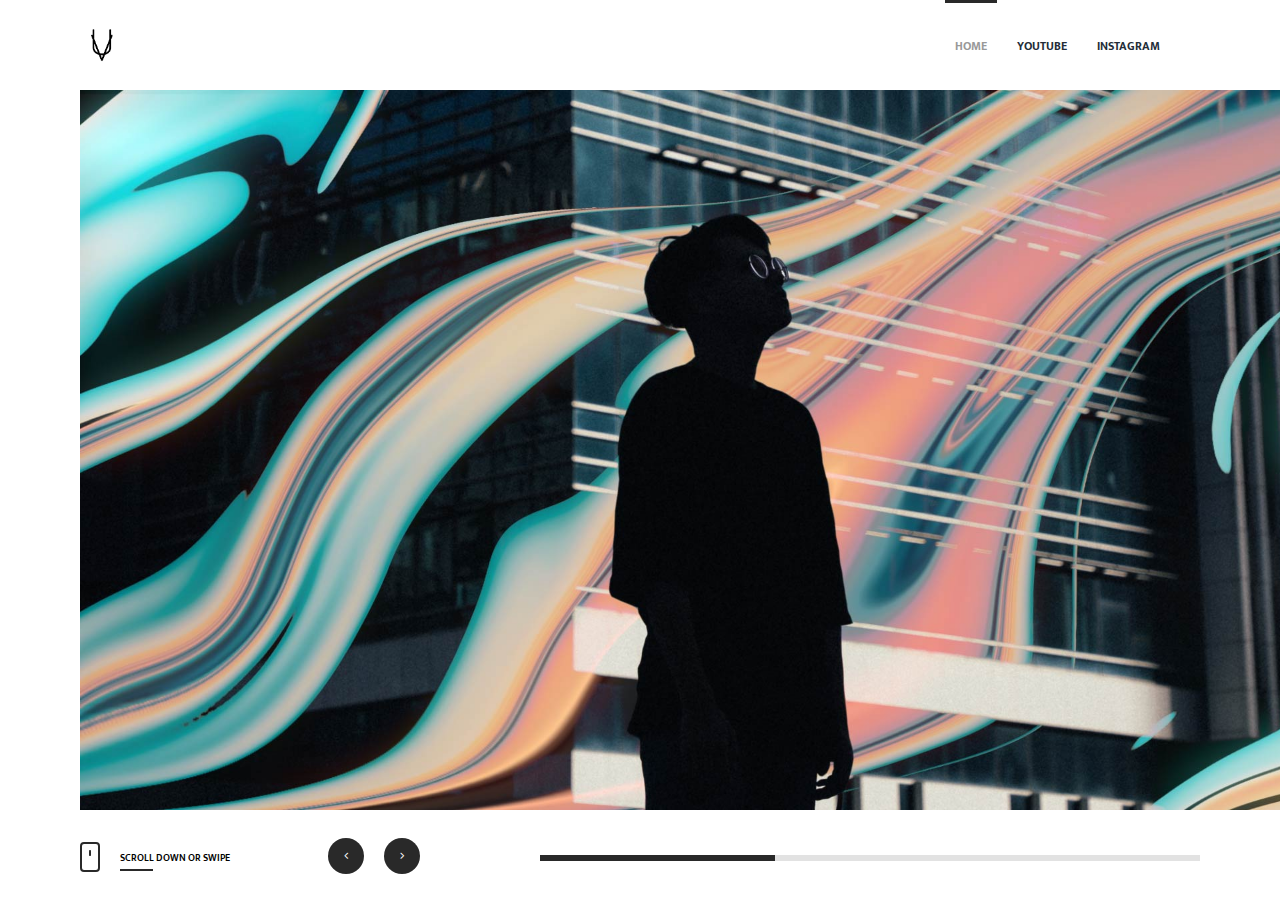
==== commit 7547dc1d: "fixed mouse thing" ====
--- a/public/demo.html
+++ b/public/demo.html
@@ -33,8 +33,8 @@
                 <a href="index.html" class="logo-holder"><img src="images/logo.png" alt=""></a>  
                 <!-- logo end  -->		
                 <!-- search -->				
-                <div class="search-button"><i class="far fa-search"></i></div>
-                <div class="search-input"><input name="se" id="se" type="text" class="search" placeholder="Search.." /></div>
+                <!-- <div class="search-button"><i class="far fa-search"></i></div>
+                <div class="search-input"><input name="se" id="se" type="text" class="search" placeholder="Search.." /></div> -->
                 <!-- search end  -->
                 <!-- <div class="sb-button"></div>
                 <div class="share-btn showshare"><i class="fal fa-megaphone"></i><span>Share</span></div> -->
@@ -112,7 +112,9 @@
                     <div class="bottom-panel">
                         <div class="bottom-panel-column bottom-panel-column_left">
                             <div class="scroll-down-wrap">
-                                
+                                <div class="mousey">
+                                    <div class="scroller"></div>
+                                </div>
                                 <span>Scroll down or  Swipe</span>
                             </div>
                             <div class="fs-controls_wrap">
@@ -181,9 +183,7 @@
             </div>
             <!-- sidebar end -->
             <!-- cursor-->
-            <div class="element">
-                <div class="element-item"></div>
-            </div>
+            
             <!-- cursor end-->          
         </div>
         <!-- Main end -->
